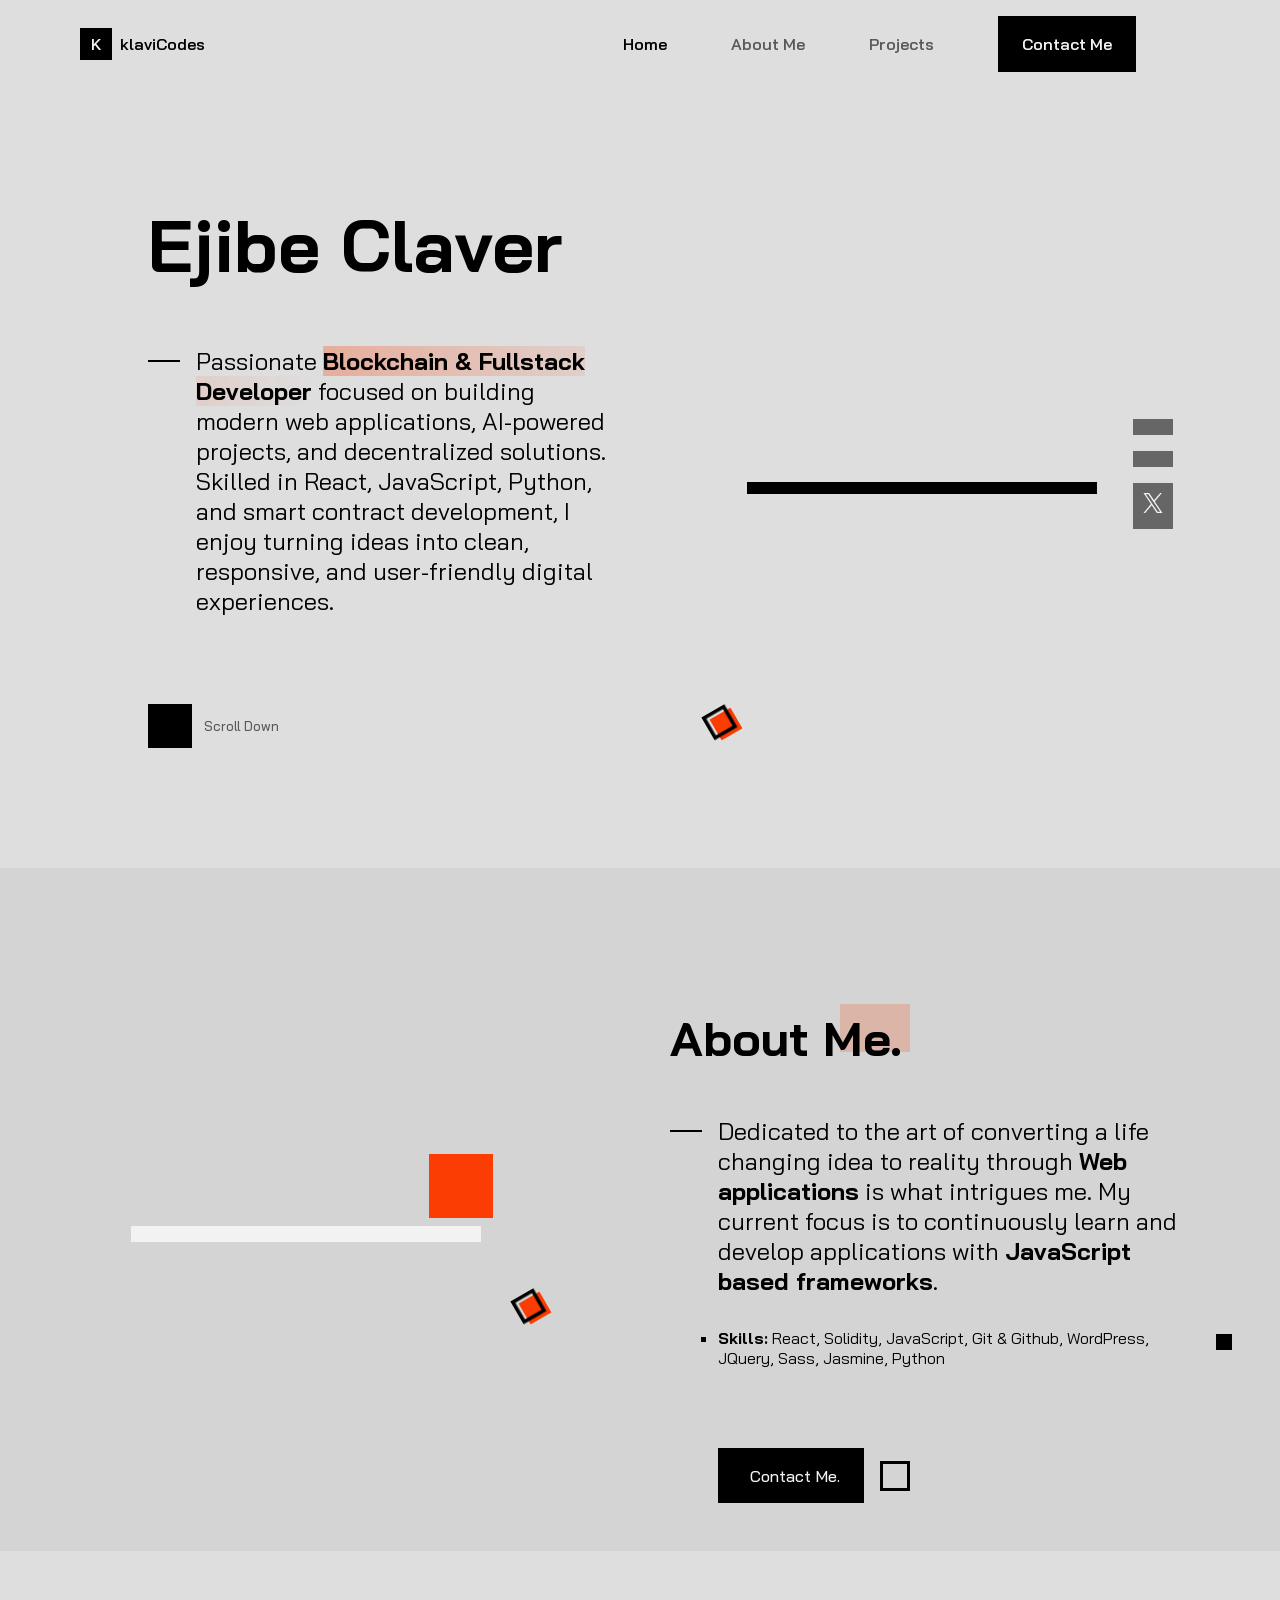
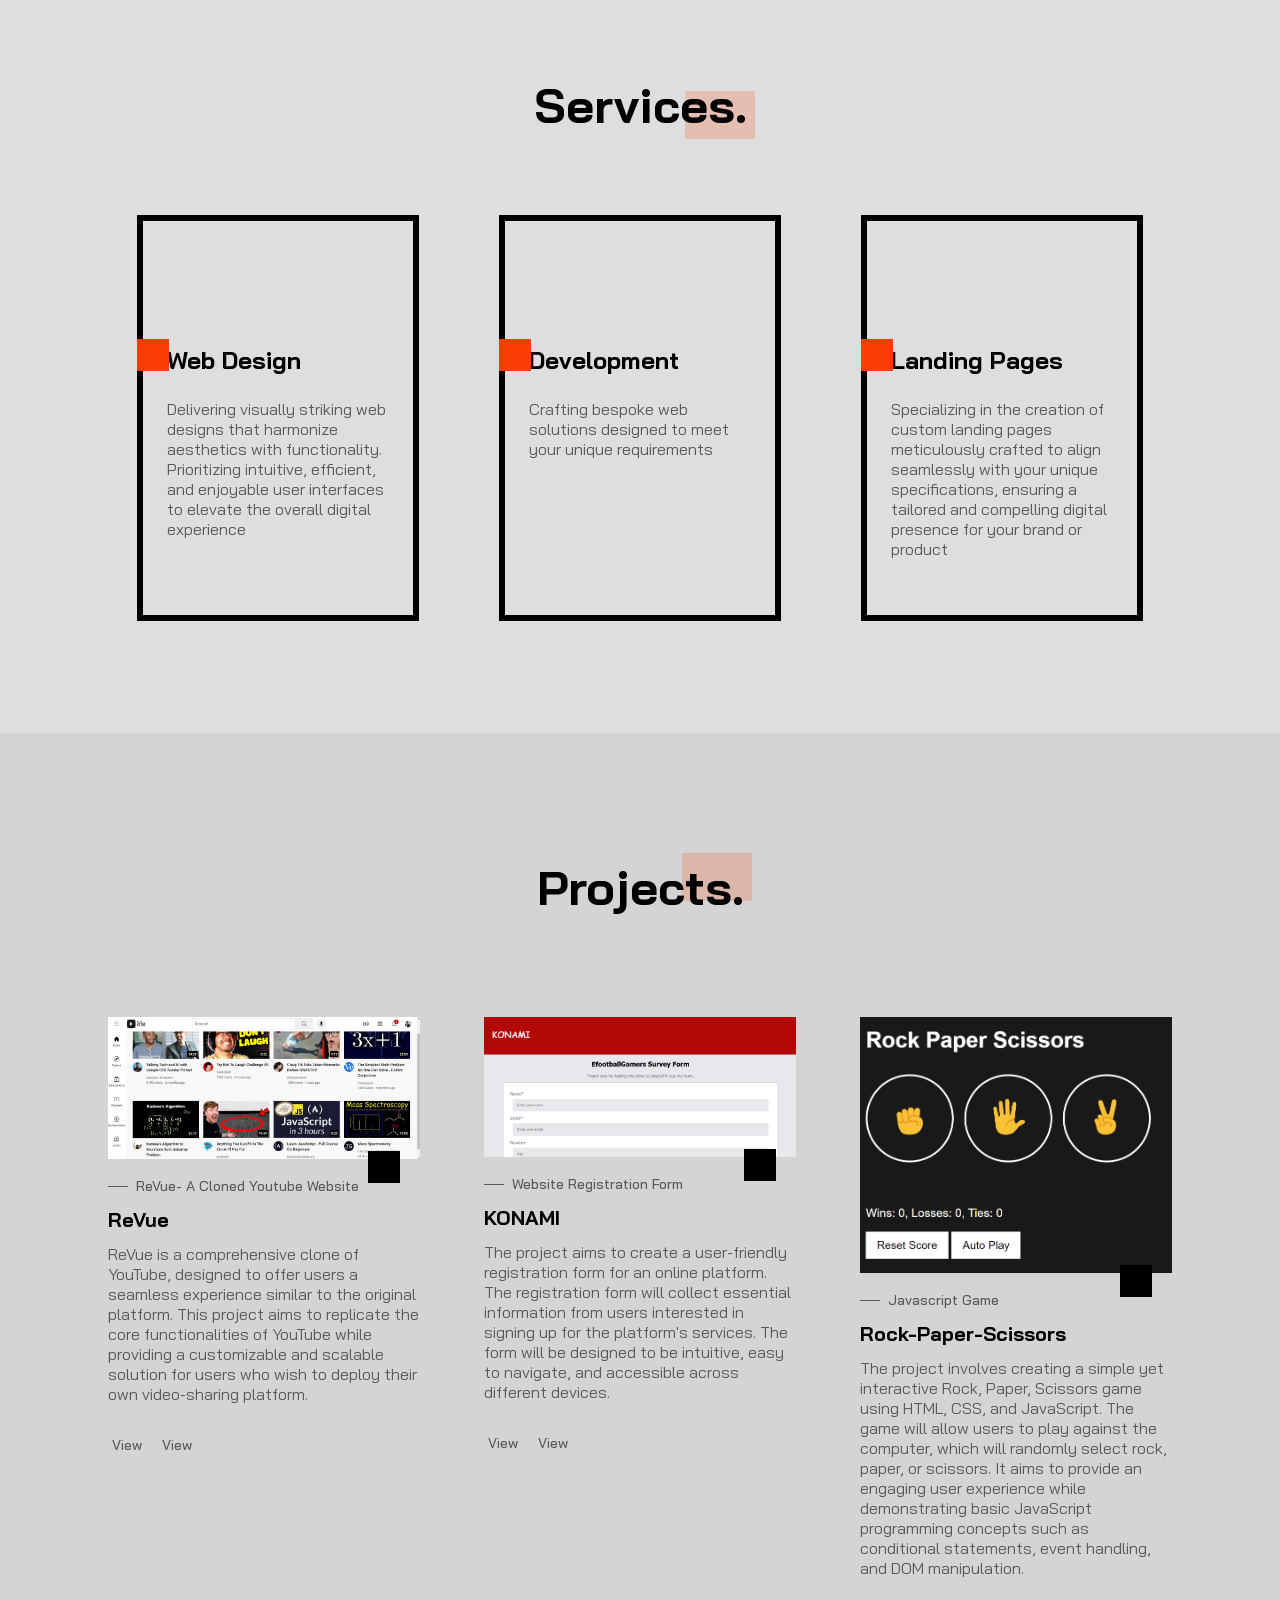
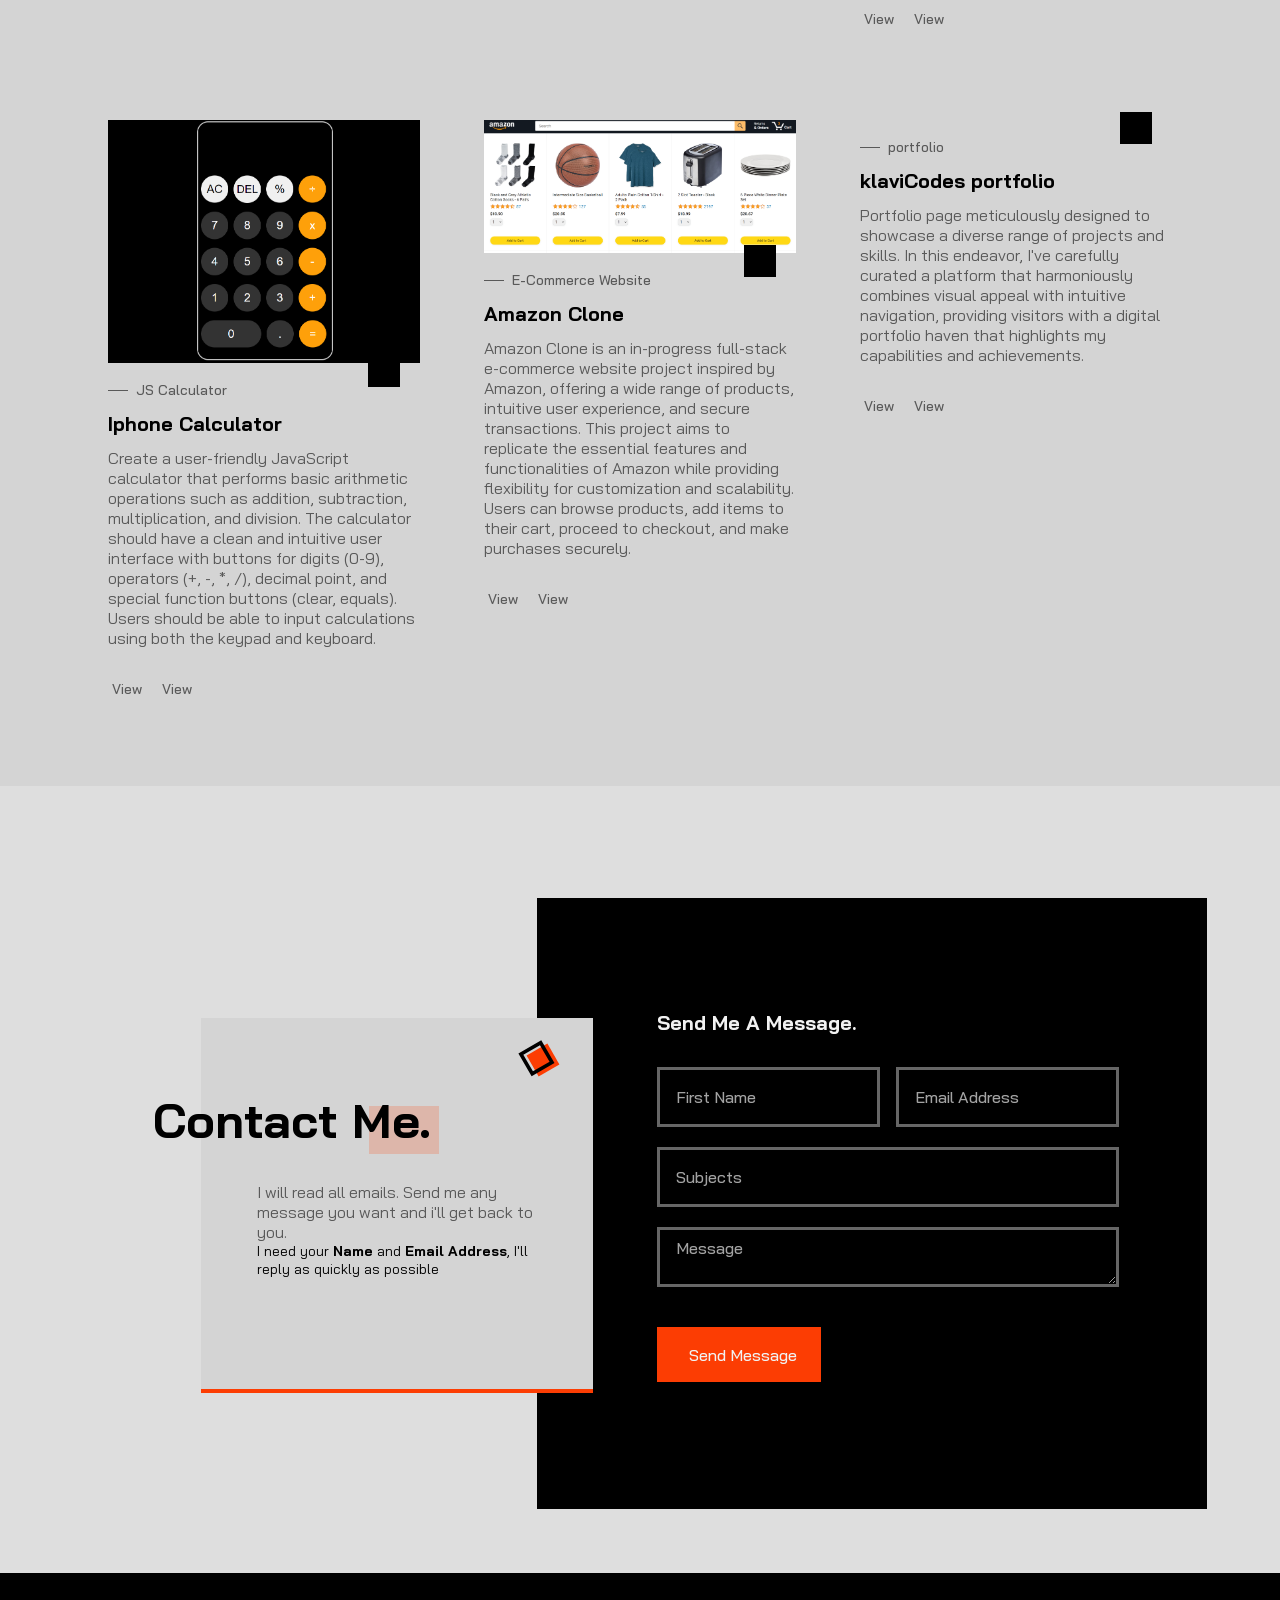
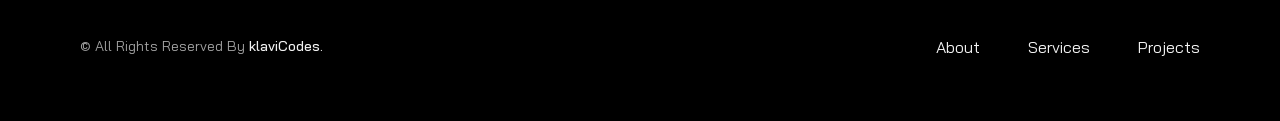
==== portfolio/index.html @ 2884bb7d "updated the home and about section" ====
<!DOCTYPE html>
<html lang="en">
  <head>
    <meta charset="UTF-8">
    <meta name="viewport" content="width=device-width, initial-scale=1.0">
    <!--=============== FAVICON ===============-->
    <link rel="shortcut icon" href="https://wallpapercave.com/wp/wp12050249.jpg" type="image/x-icon">

    <!--=============== REMIXICONS ===============-->
    <link rel="stylesheet" href="https://cdnjs.cloudflare.com/ajax/libs/remixicon/3.4.0/remixicon.css" crossorigin="">

    <!--=============== CSS ===============-->
    <link rel="stylesheet" href="styles.css">
    <title>klaviCodes</title>
  </head>
  <body style="height: 100%;">
    <!--==================== HEADER ====================-->
    <header class="header" id="header">
      <nav class="nav container">
          <a href="#" class="nav__logo">
              <span class="nav__logo-circle">K</span>
              <span class="nav__logo-name">klaviCodes</span>
          </a>

          <div class="nav__menu" id="nav-menu">
              <span class="nav__title">Menu</span>

              <h3 class="nav__name">klaviCodes</h3>

              <ul class="nav__list ">
                  <li class="nav__item">
                      <a href="#home" class="nav__link active-link">Home</a>
                  </li>
                  <li class="nav__item">
                      <a href="#about" class="nav__link">About Me</a>
                  </li>
                  <li class="nav__item">
                      <a href="#projects" class="nav__link">Projects</a>
                  </li>
                  <li class="nav__item">
                      <a href="#contact" class="nav__link nav__link-button">Contact Me</a>
                  </li>
              </ul>

              <div class="nav__close" id="nav-close">
                  <i class="ri-close-line"></i>
              </div>
          </div>

          <div class="nav__buttons">
            
              <div class="nav__toggle" id="nav-toggle">
                  <i class="ri-menu-4-line"></i>
              </div>
          </div>
      </nav>
    </header>

    <!--==================== MAIN ====================-->
    <main class="main">
      <!--==================== HOME ====================-->
      <section class="home section" id="home">
          <div class="home__container container grid">
              <h1 class="home__name" data-sr-id="4" style="visibility: visible; opacity: 1; transform: matrix3d(1, 0, 0, 0, 0, 1, 0, 0, 0, 0, 1, 0, 0, 0, 0, 1); transition: opacity 2.5s cubic-bezier(0.5, 0, 0, 1) 0.4s, transform 2.5s cubic-bezier(0.5, 0, 0, 1) 0.4s;">
                  Ejibe Claver 
              </h1>

              <div class="home__perfil" data-sr-id="0" style="visibility: visible; opacity: 1; transform: matrix3d(1, 0, 0, 0, 0, 1, 0, 0, 0, 0, 1, 0, 0, 0, 0, 1); transition: opacity 2.5s cubic-bezier(0.5, 0, 0, 1) 0.4s, transform 2.5s cubic-bezier(0.5, 0, 0, 1) 0.4s;">
                  <div class="home__image">
                      <img src="images/portfolio.png" class="home__img" alt="">
                <div class="home__shadow"></div>
                  <img src="https://i.pinimg.com/736x/6c/c6/5f/6cc65f591cbe9b6e13c466ca83d18f1f.jpg" alt="" class="home__arrow">
                  <img src="https://www.pngall.com/wp-content/uploads/13/Black-Star-PNG.png" alt="" class="home__line">

                  <div class="geometric-box"></div>
                </div>
                <div class="home__social">
                                                        
                  <a href="https://github.com/KlavitoOfTech" target="_blank" class="home__social-link">
                      <i class="ri-github-line"></i>
                  </a>

                  <a href="https://www.linkedin.com/in/ejibeclaver" target="_blank" class="home__social-link">
                      <i class="ri-linkedin-box-line"></i>
                  </a>

                  <a href="https://twitter.com/Klav_ito" target="_blank" class="home__social-link">
                      <i><svg xmlns="http://www.w3.org/2000/svg" width="24" height="24" viewBox="0 0 24 24"><path fill="currentColor" d="M13.808 10.469L20.88 2h-1.676l-6.142 7.353L8.158 2H2.5l7.418 11.12L2.5 22h1.676l6.486-7.765L15.842 22H21.5l-7.693-11.531m-2.296 2.748l-.752-1.107L4.78 3.3h2.575l4.826 7.11l.751 1.107l6.273 9.242h-2.574l-5.12-7.541"></path></svg></i>
                  </a>
              </div>
                  </div>

                  <div class="home__info" data-sr-id="5" style="visibility: visible; opacity: 1; transform: matrix3d(1, 0, 0, 0, 0, 1, 0, 0, 0, 0, 1, 0, 0, 0, 0, 1); transition: opacity 2.5s cubic-bezier(0.5, 0, 0, 1) 0.4s, transform 2.5s cubic-bezier(0.5, 0, 0, 1) 0.4s;">
                    <p class="home__description">
                        Passionate <b>Blockchain & Fullstack Developer</b> focused on building modern web applications, AI-powered projects, and decentralized solutions.
                        Skilled in React, JavaScript, Python, and smart contract development, I enjoy turning ideas into clean, responsive, and user-friendly digital experiences.
                    </p>

                      <a href="#about" class="home__scroll">
                          <div class="home__scroll-box">
                              <i class="ri-arrow-down-s-line"></i>
                          </div>
                          <span class="home__scroll-text">Scroll Down</span>
                      </a>
                  </div>
              </div>
          
          
      </section>

      <!--==================== ABOUT ====================-->
      <section class="about section" id="about">
          <div class="about__container container grid">
              <h2 class="section__title-1" data-sr-id="6" style="visibility: visible; opacity: 1; transform: matrix3d(1, 0, 0, 0, 0, 1, 0, 0, 0, 0, 1, 0, 0, 0, 0, 1); transition: opacity 2.5s cubic-bezier(0.5, 0, 0, 1) 0.4s, transform 2.5s cubic-bezier(0.5, 0, 0, 1) 0.4s;">
                <span> About Me.</span>
              </h2>

              <div class="about__perfil">
                  <div class="about__image" data-sr-id="2" style="visibility: visible; opacity: 1; transform: matrix3d(1, 0, 0, 0, 0, 1, 0, 0, 0, 0, 1, 0, 0, 0, 0, 1); transition: opacity 2.5s cubic-bezier(0.5, 0, 0, 1) 0.4s, transform 2.5s cubic-bezier(0.5, 0, 0, 1) 0.4s;">
                      <img src="images/about.png" alt="" class="about__img">
                  <div class="about-shadow"></div>
              
                  <div class="geometric-box"></div>
                  <img src="https://i.pinimg.com/736x/6c/c6/5f/6cc65f591cbe9b6e13c466ca83d18f1f.jpg" alt="" class="about__line">
                  <div class="about__box"></div>
              </div>
              </div>

              <div class="about__info" data-sr-id="7" style="visibility: visible; opacity: 1; transform: matrix3d(1, 0, 0, 0, 0, 1, 0, 0, 0, 0, 1, 0, 0, 0, 0, 1); transition: opacity 2.5s cubic-bezier(0.5, 0, 0, 1) 0.4s, transform 2.5s cubic-bezier(0.5, 0, 0, 1) 0.4s;">
                  <p class="about__description">
                      Dedicated to the art of converting a life changing idea to reality through <b>Web applications</b> is what intrigues me. My current focus is to continuously learn and develop applications with <b>JavaScript based frameworks</b>.
                  </p>

                  <ul class="about__list">
                      <li class="about__item">
                          <b>Skills:</b> React, Solidity, JavaScript, Git &amp; Github, WordPress, JQuery, Sass, Jasmine, Python 
                      </li>
                  </ul>
                  <div class="about__buttons">
                      <a href="#contact" class="button">
                          <i class="ri-send-plane-line"></i> Contact Me.
                      </a>

                      <a href="https://www.linkedin.com/in/ejibeclaver" class="button__ghost">
                          <i class="ri-linkedin-box-line"></i>
                      </a>
                  </div>
              </div>
          </div>
          
      </section>

      <!--==================== SERVICES ====================-->
      <section class="services section" id="services">
          <h2 class="section__title-2">
              <span>Services.</span>
          </h2>
      
          <div class="services__container container grid">
              <article class="services__card" data-sr-id="11" style="visibility: visible; opacity: 1; transform: matrix3d(1, 0, 0, 0, 0, 1, 0, 0, 0, 0, 1, 0, 0, 0, 0, 1); transition: opacity 2.5s cubic-bezier(0.5, 0, 0, 1) 0.4s, transform 2.5s cubic-bezier(0.5, 0, 0, 1) 0.4s;">
                  <div class="services__border"></div>
      
                  <div class="services__content">
                      <div class="services__icon">
                          <div class="services__box"></div>
                          <i class="ri-layout-4-line"></i>
                      </div>
      
                      <h2 class="services__title">Web Design</h2>
                      <p class="services__description">
                          Delivering visually striking web designs that
                          harmonize aesthetics with functionality.
                          Prioritizing intuitive,
                          efficient, and enjoyable
                          user interfaces to elevate the overall digital experience
                      </p>
                  </div>
              </article>
      
              <article class="services__card" data-sr-id="12" style="visibility: visible; opacity: 1; transform: matrix3d(1, 0, 0, 0, 0, 1, 0, 0, 0, 0, 1, 0, 0, 0, 0, 1); transition: opacity 2.5s cubic-bezier(0.5, 0, 0, 1) 0.4s, transform 2.5s cubic-bezier(0.5, 0, 0, 1) 0.4s;">
                  <div class="services__border"></div>
      
                  <div class="services__content">
                      <div class="services__icon">
                          <div class="services__box"></div>
                          <i class="ri-code-box-line"></i>
                      </div>
      
                      <h2 class="services__title">Development</h2>
                      <p class="services__description">
                          Crafting bespoke web solutions designed 
                          to meet your unique requirements
                      </p>
                  </div>
              </article>
      
              <article class="services__card" data-sr-id="13" style="visibility: visible; opacity: 1; transform: matrix3d(1, 0, 0, 0, 0, 1, 0, 0, 0, 0, 1, 0, 0, 0, 0, 1); transition: opacity 2.5s cubic-bezier(0.5, 0, 0, 1) 0.4s, transform 2.5s cubic-bezier(0.5, 0, 0, 1) 0.4s;">
                  <div class="services__border"></div>
      
                  <div class="services__content">
                      <div class="services__icon">
                          <div class="services__box"></div>
                          <i class="ri-smartphone-line"></i>
                      </div>
      
                      <h2 class="services__title">Landing Pages</h2>
                      <p class="services__description">
                          Specializing in the creation of custom landing pages
                          meticulously crafted to align seamlessly with your unique specifications, 
                          ensuring a tailored and compelling 
                          digital presence for your brand or product
                      </p>
                  </div>
              </article>
          </div>
      </section>
      
      <!--==================== PROJECTS ====================-->
      <section class="projects section" id="projects">
          <h2 class="section__title-1">
              <span>Projects.</span>
          </h2>

          <div class="projects__container container grid">
              <article class="projects__card" data-sr-id="14" style="visibility: visible; opacity: 1; transform: matrix3d(1, 0, 0, 0, 0, 1, 0, 0, 0, 0, 1, 0, 0, 0, 0, 1); transition: background-color 0.4s ease 0s, opacity 2.5s cubic-bezier(0.5, 0, 0, 1) 0.4s, transform 2.5s cubic-bezier(0.5, 0, 0, 1) 0.4s;">
                  <div class="projects__image">
                      <img src="images/01.png" alt="" class="project__img">

                      <a href="https://klavitooftech.github.io/ReVue-website/youtube.html" class="projects__button button">
                          <i class="ri-arrow-right-up-line"></i>
                      </a>
                  </div>

                  <div class="projects__content">
                      <h3 class="projects__subtitle">ReVue- A Cloned Youtube Website</h3>
                      <h2 class="projects__title">ReVue</h2>

                      <p class="projects__description">
                        ReVue is a comprehensive clone of YouTube, designed to offer users a seamless experience similar to the original platform. This project aims to replicate the core functionalities of YouTube while providing a customizable and scalable solution for users who wish to deploy their own video-sharing platform.
                      </p>
                  </div>

                  <div class="projects__buttons">
                      <a href="https://github.com/KlavitoOfTech/ReVue-website" class="projects__link">
                          <i class="ri-github-line"></i>View
                      </a>

                      <a href="https://klavitooftech.github.io/ReVue-website/youtube.html" class="projects__link">
                          <i class="ri-dribbble-line"></i>View
                      </a>
                  </div>
              </article>

              <article class="projects__card" data-sr-id="15" style="visibility: visible; opacity: 1; transform: matrix3d(1, 0, 0, 0, 0, 1, 0, 0, 0, 0, 1, 0, 0, 0, 0, 1); transition: background-color 0.4s ease 0s, opacity 2.5s cubic-bezier(0.5, 0, 0, 1) 0.4s, transform 2.5s cubic-bezier(0.5, 0, 0, 1) 0.4s;">
                  <div class="projects__image">
                      <img src="images/02.png" alt="" class="project__img">

                      <a href="https://klavitooftech.github.io/Efootball-Form/efootballform.html" class="projects__button button">
                          <i class="ri-arrow-right-up-line"></i>
                      </a>
                  </div>

                  <div class="projects__content">
                      <h3 class="projects__subtitle">Website Registration Form</h3>
                      <h2 class="projects__title">KONAMI</h2>

                      <p class="projects__description">
                        The project aims to create a user-friendly registration form for an online platform. The registration form will collect essential information from users interested in signing up for the platform's services. The form will be designed to be intuitive, easy to navigate, and accessible across different devices.
                      </p>
                  </div>

                  <div class="projects__buttons">
                      <a href="https://github.com/KlavitoOfTech/Efootball-Form" class="projects__link">
                          <i class="ri-github-line"></i>View
                      </a>

                      <a href="https://klavitooftech.github.io/Efootball-Form/efootballform.html" class="projects__link">
                          <i class="ri-dribbble-line"></i>View
                      </a>
                  </div>
              </article>

              <article class="projects__card" data-sr-id="16" style="visibility: visible; opacity: 1; transform: matrix3d(1, 0, 0, 0, 0, 1, 0, 0, 0, 0, 1, 0, 0, 0, 0, 1); transition: background-color 0.4s ease 0s, opacity 2.5s cubic-bezier(0.5, 0, 0, 1) 0.4s, transform 2.5s cubic-bezier(0.5, 0, 0, 1) 0.4s;">
                  <div class="projects__image">
                      <img src="images/03.png" alt="" class="project__img">

                      <a href="https://klavitooftech.github.io/rock-paper-scissors-game/12-rock-paper-scissors.html" class="projects__button button">
                          <i class="ri-arrow-right-up-line"></i>
                      </a>
                  </div>

                  <div class="projects__content">
                      <h3 class="projects__subtitle">Javascript Game</h3>
                      <h2 class="projects__title">Rock-Paper-Scissors</h2>

                      <p class="projects__description">
                        The project involves creating a simple yet interactive Rock, Paper, Scissors game using HTML, CSS, and JavaScript. The game will allow users to play against the computer, which will randomly select rock, paper, or scissors. It aims to provide an engaging user experience while demonstrating basic JavaScript programming concepts such as conditional statements, event handling, and DOM manipulation.
                      </p>
                  </div>

                  <div class="projects__buttons">
                      <a href="https://github.com/KlavitoOfTech/rock-paper-scissors-game" class="projects__link">
                          <i class="ri-github-line"></i>View
                      </a>

                      <a href="https://klavitooftech.github.io/rock-paper-scissors-game/12-rock-paper-scissors.html" class="projects__link">
                          <i class="ri-dribbble-line"></i>View
                      </a>
                  </div>
              </article>

              <article class="projects__card" data-sr-id="17" style="visibility: visible; opacity: 1; transform: matrix3d(1, 0, 0, 0, 0, 1, 0, 0, 0, 0, 1, 0, 0, 0, 0, 1); transition: background-color 0.4s ease 0s, opacity 2.5s cubic-bezier(0.5, 0, 0, 1) 0.4s, transform 2.5s cubic-bezier(0.5, 0, 0, 1) 0.4s;">
                  <div class="projects__image">
                      <img src="images/04.png" alt="" class="project__img">

                      <a href="https://klavitooftech.github.io/javascript-calculator/10-calculator.html" class="projects__button button">
                          <i class="ri-arrow-right-up-line"></i>
                      </a>
                  </div>

                  <div class="projects__content">
                      <h3 class="projects__subtitle">JS Calculator</h3>
                      <h2 class="projects__title">Iphone Calculator</h2>

                      <p class="projects__description">
                        Create a user-friendly JavaScript calculator that performs basic arithmetic operations such as addition, subtraction, multiplication, and division. The calculator should have a clean and intuitive user interface with buttons for digits (0-9), operators (+, -, *, /), decimal point, and special function buttons (clear, equals). Users should be able to input calculations using both the keypad and keyboard.
                      </p>
                  </div>

                  <div class="projects__buttons">
                      <a href="https://github.com/KlavitoOfTech/javascript-calculator" class="projects__link">
                          <i class="ri-github-line"></i>View
                      </a>

                      <a href="https://klavitooftech.github.io/javascript-calculator/10-calculator.html" class="projects__link">
                          <i class="ri-dribbble-line"></i>View
                      </a>
                  </div>
              </article>
              <article class="projects__card" data-sr-id="18" style="visibility: visible; opacity: 1; transform: matrix3d(1, 0, 0, 0, 0, 1, 0, 0, 0, 0, 1, 0, 0, 0, 0, 1); transition: background-color 0.4s ease 0s, opacity 2.5s cubic-bezier(0.5, 0, 0, 1) 0.4s, transform 2.5s cubic-bezier(0.5, 0, 0, 1) 0.4s;">
                  <div class="projects__image">
                      <img src="images/05.png" alt="" class="project__img">

                      <a href="https://klavitooftech.github.io/amazon-shopping-website/amazon.html" class="projects__button button">
                          <i class="ri-arrow-right-up-line"></i>
                      </a>
                  </div>

                  <div class="projects__content">
                      <h3 class="projects__subtitle">E-Commerce Website</h3>
                      <h2 class="projects__title">Amazon Clone</h2>

                      <p class="projects__description">
                        Amazon Clone is an in-progress full-stack e-commerce website project inspired by Amazon, offering a wide range of products, intuitive user experience, and secure transactions. This project aims to replicate the essential features and functionalities of Amazon while providing flexibility for customization and scalability. Users can browse products, add items to their cart, proceed to checkout, and make purchases securely.
                      </p>
                  </div>

                  <div class="projects__buttons">
                      <a href="https://github.com/KlavitoOfTech/amazon-shopping-website" class="projects__link">
                          <i class="ri-github-line"></i>View
                      </a>

                      <a href="https://klavitooftech.github.io/amazon-shopping-website/amazon.html" class="projects__link">
                          <i class="ri-dribbble-line"></i>View
                      </a>
                  </div>
              </article>

              <article class="projects__card" data-sr-id="19" style="visibility: visible; opacity: 1; transform: matrix3d(1, 0, 0, 0, 0, 1, 0, 0, 0, 0, 1, 0, 0, 0, 0, 1); transition: background-color 0.4s ease 0s, opacity 2.5s cubic-bezier(0.5, 0, 0, 1) 0.4s, transform 2.5s cubic-bezier(0.5, 0, 0, 1) 0.4s;">
                  <div class="projects__image">
                      <img src="05.png" alt="" class="project__img">

                      <a href="https://klavitooftech.github.io/portfolio-website/portfolio/portfolio.html" class="projects__button button">
                          <i class="ri-arrow-right-up-line"></i>
                      </a>
                  </div>

                  <div class="projects__content">
                      <h3 class="projects__subtitle">portfolio</h3>
                      <h2 class="projects__title">klaviCodes portfolio</h2>

                      <p class="projects__description">
                          Portfolio page meticulously designed to showcase a diverse range of projects and skills. In this endeavor, I've carefully curated a platform that harmoniously combines visual appeal with intuitive navigation, providing visitors with a digital portfolio haven that highlights my capabilities and achievements.
                      </p>
                  </div>

                  <div class="projects__buttons">
                      <a href="https://github.com/KlavitoOfTech/portfolio-website" class="projects__link">
                          <i class="ri-github-line"></i>View
                      </a>

                      <a href="https://klavitooftech.github.io/portfolio-website/portfolio/portfolio.html" class="projects__link">
                          <i class="ri-dribbble-line"></i>View
                      </a>
                  </div>
              </article>
          </div>
      </section>

      <!--==================== CONTACT ====================-->
      <section class="contact section" id="contact">
          <div class="contact__container grid">
              <div class="contact__data" data-sr-id="8" style="visibility: visible; opacity: 1; transform: matrix3d(1, 0, 0, 0, 0, 1, 0, 0, 0, 0, 1, 0, 0, 0, 0, 1); transition: background-color 0.4s ease 0s, opacity 2.5s cubic-bezier(0.5, 0, 0, 1) 0.4s, transform 2.5s cubic-bezier(0.5, 0, 0, 1) 0.4s;">
              
              <h2 class="section__title-2"><span>Contact Me.</span></h2>

              <p class="contact__decription-1">
                  I will read all emails. Send me any message you want and i'll get back to you.
              </p>

              <p class="contact__description-2">
                  I need your <b>Name</b> and <b>Email Address</b>, I'll reply as quickly as possible
              </p>

              <div class="geometric-box"></div>
              </div>
              <div class="contact__mail" data-sr-id="3" style="visibility: visible; opacity: 1; transform: matrix3d(1, 0, 0, 0, 0, 1, 0, 0, 0, 0, 1, 0, 0, 0, 0, 1); transition: background-color 0.4s ease 0s, opacity 2.5s cubic-bezier(0.5, 0, 0, 1) 0.4s, transform 2.5s cubic-bezier(0.5, 0, 0, 1) 0.4s;">
  <h2 class="contact__title">
  Send Me A Message.
  </h2>

  <form action="" class="contact__form" id="contact-form">
  <div class="contact__group">
      <div class="contact__box">
          <input type="text" name="user_name" class="contact__input" id="name" required="" placeholder="First Name">
          <label for="name" class="contact__label">First Name</label>
      </div>

      <div class="contact__box">
          <input type="email" name="user_email" class="contact__input" id="email" required="" placeholder="Email Address">
          <label for="email" class="contact__label">Email Address</label>
      </div>
  </div>

  <div class="contact__box">
      <input type="text" name="user_subject" class="contact__input" id="subject" required="" placeholder="Subjects">
      <label for="subject" class="contact__label">Subjects</label>
  </div>

  <div class="contact__box">
      <textarea name="user_messages" id="message" class="contact__input" required="" placeholder="Message"></textarea>
      <label for="message" class="contact__label">Message</label>
  </div>

  <p class="contact__message" id="contact-message"></p>

  <button type="submit" class="contact__button button">
      <i class="ri-send-plane-line"></i> Send Message
  </button>
  </form>
              </div>

              <div class="contact__social" data-sr-id="9" style="visibility: visible; opacity: 0; transform: matrix3d(1, 0, 0, 0, 0, 1, 0, 0, 0, 0, 1, 0, -60, 0, 0, 1);">
              <img src="https://i.pinimg.com/736x/6c/c6/5f/6cc65f591cbe9b6e13c466ca83d18f1f.jpg" alt="" class="contact__social-arrow">

              <div class="contact__social-data">
                  <div>
                      <p class="contact__social-description-1">
                          Don't want to send  Mails
                      </p>

                      <p class="contact__social-description-1">
                          Write me on social media 
                      </p>
                  </div>
                  <div class="contact__social-links">
                      <a href="" class="contact__social-link">
                          <i><svg xmlns="http://www.w3.org/2000/svg" width="24" height="24" viewBox="0 0 24 24"><path fill="currentColor" d="M13.808 10.469L20.88 2h-1.676l-6.142 7.353L8.158 2H2.5l7.418 11.12L2.5 22h1.676l6.486-7.765L15.842 22H21.5l-7.693-11.531m-2.296 2.748l-.752-1.107L4.78 3.3h2.575l4.826 7.11l.751 1.107l6.273 9.242h-2.574l-5.12-7.541"></path></svg></i>
                      </a>

                      <a href="" class="contact__social-link">
                          <i class="ri-instagram-line"></i>
                      </a>

                      <a href="https://www.linkedin.com/in/ejibeclaver/" class="contact__social-link">
                          <i class="ri-linkedin-box-line"></i>
                      </a>
                  </div>
              </div>
              </div>
          </div>
      </section>
    </main>

    <!--==================== FOOTER ====================-->
    <footer class="footer">
      <div class="footer__container container grid">
          <ul class="footer__links">
              <li>
                  <a href="#about" class="footer__link">About</a>
              </li>

              <li>
                  <a href="#services" class="footer__link">Services</a>
              </li>

              <li>
                  <a href="#projects" class="footer__link">Projects</a>
              </li>
          </ul>

          <span class="footer__copy">
              © All Rights Reserved By <a href="">klaviCodes.</a>
          </span>
      </div>
    </footer>
  
    <!--========== SCROLL UP ==========-->
    <a href="#" class="scrollup" id="scroll-up">
      <i class="ri-arrow-up-s-line"></i>
    </a>

    <!--=============== SCROLLREVEAL ===============-->
    <script src="scrollreveal.min.js"></script>
    
    <!--=============== EMAIL JS ===============-->
    <script src="https://cdn.jsdelivr.net/npm/@emailjs/browser@3/dist/email.min.js"></script>

    <!--=============== MAIN JS ===============-->
    <script src="main.js"></script>


  </body>
</html>
---- portfolio/styles.css ----
/*=============== GOOGLE FONTS ===============*/
@import url("https://fonts.googleapis.com/css2?family=Bai+Jamjuree:wght@400;500;600;700&display=swap");

/*=============== VARIABLES CSS ===============*/
:root {
  --header-height: 3.5rem;

  /*========== Colors ==========*/
  /*Color mode HSL(hue, saturation, lightness)*/
  --first-color: hsl(14, 98%, 50%);
  --black-color: hsl(0, 0%, 0%);
  --black-color-light: hsl(0, 0%, 40%);
  --white-color: hsl(0, 0%, 95%);
  --title-color: hsl(0, 0%, 0%);
  --text-color: hsl(0, 0%, 35%);
  --text-color-light: hsl(0, 0%, 64%);
  --body-color: hsl(0, 0%, 87%);
  --container-color: hsl(0, 0%, 83%);

  /*========== Font and typography ==========*/
  /*.5rem = 8px | 1rem = 16px ...*/
  --body-font: "Bai Jamjuree", sans-serif;
  --biggest-font-size: 2.5rem;
  --h1-font-size: 1.75rem;
  --h2-font-size: 1.25rem;
  --h3-font-size: 1.125rem;
  --normal-font-size: .938rem;
  --small-font-size: .813rem;
  --smaller-font-size: .75rem;

  /*========== Font weight ==========*/
  --font-regular: 400;
  --font-medium: 500;
  --font-semi-bold: 600;
  --font-bold: 700;

  /*========== z index ==========*/
  --z-tooltip: 10;
  --z-fixed: 100;
}

/*========== Responsive typography ==========*/
@media screen and (min-width: 1150px) {
  :root {
    --biggest-font-size: 4.5rem;
    --h1-font-size: 3rem;
    --h2-font-size: 1.5rem;
    --h3-font-size: 1.25rem;
    --normal-font-size: 1rem;
    --small-font-size: .875rem;
    --smaller-font-size: .813rem;
  }
}

/*=============== BASE ===============*/
* {
  box-sizing: border-box;
  padding: 0;
  margin: 0;
}

html {
  scroll-behavior: smooth;
}

body {
  font-family: var(--body-font);
  font-size: var(--normal-font-size);
  background-color: var(--body-color);
  color: var(--text-color);
}

h1, h2, h3, h4 {
  color: var(--title-color);
  font-weight: var(--font-bold);
}

ul {
  list-style: none;
}

a {
  text-decoration: none;
}

img {
  display: block;
  max-width: 100%;
  height: auto;
}

.active-link{
  color: var(--white-color);
}

.active-link::after{
  width: 25%;
}

/*=============== THEME ===============*/
.nav__buttons{
  display: flex;
  align-items: center;
  column-gap: 1rem;
}

.change-theme{
  font-size: 1.25rem;
  color: var(--title-color);
  cursor: pointer;
  transition: color .3s;
}

/*========== Variables Dark theme ==========*/


/*========== 
	Color changes in some parts of 
	the website, in dark theme
==========*/




/*=============== REUSABLE CSS CLASSES ===============*/
.container {
  max-width: 1120px;
  margin-inline: 1.5rem;
}

.grid {
  display: grid;
  gap: 1.5rem;
}

.section {
  padding-block: 4rem 2rem;
}

.section__title-1, 
.section__title-2 {
  position: relative;
  font-size: var(--h1-font-size);
  width: max-content;
  margin: .75rem auto 2rem;
}

.section__title-1 span, 
.section__title-2 span {
  z-index: 5;
  position: relative;
}

.section__title-1::after, 
.section__title-2::after {
  content: "";
  width: 40px;
  height: 28px;
  background-color: hsla(14, 98%, 50%, .2);
  position: absolute;
  top: -4px;
  right: -8px;
}

.section__title-2::after {
  top: initial;
  bottom: -4px;
}

.geometric-box {
  position: absolute;
  width: 20px;
  height: 20px;
  background-color: var(--first-color);
  rotate: -30deg;
}

.geometric-box::after {
  content: "";
  position: absolute;
  width: 16px;
  height: 16px;
  border: 3px solid var(--black-color);
  left: -5px;
  top: -5px;
}

.main {
  overflow: hidden; /* For animation ScrollReveal */
}

/*=============== HEADER & NAV ===============*/
.header{
    position: fixed;
    width: 100%;
    top: 0;
    left: 0;
    background-color: var(--body-color);
    z-index: var(--z-fixed);
    transition: box-shadow .4s;
}

.nav{
    position: relative;
    height: var(--header-height);
    display: flex;
    justify-content: space-between;
    align-items: center;
}

.nav__logo{
    display: flex;
    column-gap: .5rem;
    align-items: center;
    font-weight: var(--font-semi-bold);
    color: var(--title-color);
}

.nav__logo-circle,
.nav__toggle{
    width: 32px;
    height: 32px;
    background-color: var(--black-color);
    color: var(--white-color);
    display: grid;
    place-items: center;
}

.nav__toggle{
    font-size: 1.25rem;
    cursor: pointer;
}


/* Navigation for mobile devices */
@media screen and (max-width: 1150px){
    .nav__menu{
        position: fixed;
        top: -100%;
        left: 0;
        background-color: hsla(0,0%,0%,.75);
        width: 100%;
        padding-block: 1.8rem, 5rem;
        text-align: center;
        backdrop-filter: blur(8px);
        transition: top .4s;
    }
}

.nav__title,
.nav__name,
.nav__close{
    color: var(--white-color);
}

.nav__title{
    display: block;
    font-size: var(--smaller-font-size);
    font-weight: var(--font-semi-bold);
    margin-bottom: 3.5rem;
}

.nav__name{
    position: relative;
    width: max-content;
    margin: 0 auto 3rem;
    font-size: var(--h2-font-size);
}

.nav__name::after,
.nav__name::before{
    content: "";
    width: 40px;
    height: 1px;background-color: var(--text-color-light);
    position: absolute;
    top: 50%;
    left: -4rem;
}

.nav__name::before{
    left: initial;
    right: -4rem;
}

.nav__list{
    display: flex;
    flex-direction: column;
    row-gap: 2.5rem;
}

.nav__link{
    position: relative;
    color: var(--text-color-light);
    font-size: var(--h3-font-size);
    font-weight: var(--font-semi-bold);
    transition: color .3s;
}

.nav__link::after{
    content: "";
    width: 0;
    height: 2px;
    background-color: var(--white-color);
    position: absolute;
    left: 0;
    bottom: -.5rem;
    transition: width .3s;
}

.nav__link:hover{
    color: var(--white-color);
}

.nav__link:hover::after{
    width: 25%;
}

.nav__close{
    position: absolute;
    font-size: 1.5rem;
    top: 1rem;
    right: 1.5rem;
    cursor: pointer;
}


/* Show menu */
.show-menu{
    top: 0;
}

/* Add shadow header */
.shadow-header{
  box-shadow: 0 1px 16px hsla(0,0%,0%,.12);
}

/* Active link */


/*=============== HOME ===============*/
.home__container{
  padding-top: 2rem;
}

.home__name{
  font-size: var(--biggest-font-size);
  text-align: center;
}

.home__perfil{
  position: relative;
  justify-self: center;
}

.home__image{
  width: 220px;
}

.home__img{
  position: relative;
  z-index: 10;
}

.home__shadow{
  width: 100%;
  height: 100%;
  background-color: var(--container-color);
  position: absolute;
  bottom: -.75rem;
  right: -.75rem;
  border: 4px solid var(--black-color);
  z-index: 5;
  transition: background-color .4s;
}

.home__arrow,
.home__line{
  position: absolute;
  filter: invert(1);
  width: 50px;
  transition: filter .4s;
}

.home__arrow{
  left: 40%;
  bottom: -4rem;
}

.home__line{
  right: -2rem;
  bottom: -.5rem;
}

.home__perfil .geometric-box{
  top: 2.5rem;
  left: -.7rem;
  z-index: 10;
}

.home__social{
  height: max-content;
  position: absolute;
  left: -3rem;
  top: 0;
  bottom: 0;
  margin: auto 0;
  display: grid;
  row-gap: 1rem;
}

.home__social-link{
  background-color: var(--black-color-light);
  color: var(--white-color);
  font-size: 1.25rem;
  padding: 6px;
  display: grid;
  place-items: center;
  transition: background-color .3s;
}

.home__social-link:hover{
  background-color: var(--black-color);
}

.home__info{
  margin-top: 4rem;
}

.home__description{
  text-align: center;
  color: var(--title-color);
  margin-top: 1.5rem;
  margin-bottom: 1.5rem;
}

.home__description b{
  background: linear-gradient(90deg,
  hsla(14, 98%, 50%, .3),
    hsla(14, 98%, 50%, 0));
}

.home__scroll{
  display: block;
  width: max-content;
  margin: 0 auto;
}

.home__scroll-text{
  display: none;
}

.home__scroll-box{
  background-color: var(--black-color);
  color: var(--white-color);
  width: 36px;
  height: 26px;
  display: grid;
  place-items: center;
  font-size: 1rem;
  cursor: pointer;
  overflow: hidden;
  transition: background-color .4s;
}

.home__scroll-box i{
  animation: scroll-down 3s infinite;
}


/* Animate scroll icon */
@keyframes scroll-down{
  0%{
    transform: translateY(-1rem);
    opacity: 0;
  }
  0%{
    transform: translateY(0);
    opacity: 1;
  }
  0%{
    transform: translateY(.6rem);
    opacity: 0;
  }
}

/*=============== BUTTON ===============*/
.button,
.button__ghost{
  display: flex;
  align-items: center;
  justify-content: center;
  column-gap: .5rem;
}

.button{
  background-color: var(--black-color);
  padding: 1.1rem 1.5rem;
  color: var(--white-color);
  font-weight: var(--font-medium);
  transition: background-color .4s;
}

.button i{
  font-size: 1.25rem;
}

.button:hover{
  background-color: var(--first-color);
}

.button__ghost{
  border: 3px solid var(--black-color);
  color: var(--black-color);
  padding: .5rem;
  transition: border .4s, color .4s;
}
.button__ghost i{
  font-size: 1.25rem;
}
.button__ghost:hover{
  border: 3px solid var(--first-color);
}

/*=============== ABOUT ===============*/
.about{
  background: var(--container-color);
  transition: background-color .4s;
}

.about__container{
  row-gap: 0;
}

.about__perfil{
  position: relative;
  justify-self: center;
  margin-block: 2.5rem 4.5rem;
}

.about__image{
  width: 220px;
}

.about__img{
  position: relative;
  border: 4px solid var(--white-color);
  z-index: 1;
}

.about__shadow,
.about__line,
.about__box{
  position: absolute;
}

.about__shadow{
  width: 150px;
  height: 385px;
  background-color: var(--body-color);
  top: -2.5rem;
  right: -3.5rem;
  border-bottom: 4px solid var(--first-color);
  transition: background-color .4s;
}

.about__perfil .geometric-box{
  top: 1.5rem;
  right: -2.8rem;
}

.about__line{
  filter: invert(1);
  right: -1.25rem;
  top: 6rem; 
  width: 50px;
  transition: filter .4s;
}

.about__box{
  width: 40px;
  height: 40px;
  background-color: var(--first-color);
  right: -.5rem;
  bottom: 1.5rem;
}

.about__info{
  padding-left: 1.25rem;
}

.about__description{
  position: relative;
  color: var(--title-color);
  margin-bottom: 1.5rem;
}

.about__description::after{
  content: "";
  width: 20px;
  height: 1px;
  background-color: var(--title-color);
  position: absolute;
  left: -1.75rem;
  top: .5rem;
}

.about__list{
  list-style: square;
  color: var(--title-color);
  margin-bottom: 3rem;
}

.about__buttons{
  display: flex;
  justify-content: center;
  align-items: center;
  column-gap: 1rem;
}

/*=============== SERVICES ===============*/
.services__container{
  grid-template-columns: 250px;
  justify-content: center;
  row-gap: 2rem;
  padding-top: 1rem;
}

.services__card{
  position: relative;
}

.services__content{
  height: 100%;
  background-color: var(--body-color);
  border: 4px solid var(--black-color);
  padding: 6rem 1rem 3rem;
  z-index: 1;
  position: relative;
  transition: background-color .4s, border 4s ;
}

.services__border{
  position: absolute;
  width: 100%;
  height: 100%;
  border: 4px solid var(--first-color);
  top: 0;
  left: 0;
  transition: transform .4s;
}

.services__card:hover .services__border{
  transform: translate(.75rem, .75rem);
}

.services__icon{
  position: relative;
  display: inline-block;

}

.services__icon i{
  font-size: 2rem;
  color: var(--black-color);
  position: relative;
  z-index: 5;
}

.services__box{
  position: absolute;
  width: 24px;
  height: 24px;
  background-color: var(--first-color);
  right: -2px;
  top: -2px;
}

.services__title{
  font-size: var(--h2-font-size);
  margin-bottom: 1.25rem;
}

/*=============== PROJECTS ===============*/
.projects{
  background-color: var(--container-color);
  transition: background-color .4s;
}

.projects__container{
  row-gap: 2rem;
}

.projects__card{
  padding: 1rem 1rem 2rem;
  transition: background-color .4s;
}

.projects__image{
  position: relative;
  margin-bottom: .75rem;
}

.projects__button{
  position: absolute;
  right: 1rem;
  bottom: -1.5rem;
  padding: 1rem;
}

.projects__content{
  margin-bottom: 1.25rem;
}

.projects__subtitle{
  position: relative;
  display: inline-block;
  font-size: var(--small-font-size);
  font-weight: var(--font-medium);
  color: var(--text-color);
  margin-bottom: .75rem;
  padding-left: 1.75rem;
}

.projects__subtitle::after{
  content: "";
  width: 20px;
  height: 1px;
  background-color: var(--text-color);
  position: absolute;
  top: 50%;
  left: 0;
}

.projects__title{
  font-size: var(--h3-font-size);
  margin-bottom: .75rem;
}

.projects__buttons{
  display: flex;
  align-items: center;
  column-gap: 1rem;
}

.projects__link{
  display: flex;
  align-items: center;
  column-gap: .25rem;
  color: var(--text-color);
  font-size: var(--small-font-size);
  font-weight: var(--font-medium);
  transition: color .4s;
}

.projects__link i {
  font-size: 1rem;
  color: var(--title-color);
  transition: color .4s;
}

.projects__link:hover,
.projects__link:hover i{
  color: var(--first-color);
}

.projects__card:hover{
  background-color: var(--white-color);
}

/*=============== CONTACT ===============*/

.contact{
  padding-bottom: 0;
}

.contact__container{
  position: relative;
  grid-template-rows: 300px max-content max-content;
  row-gap: 0;
}

.contact__data{
  position: relative;
  width: 300px;
  height: 300px;
  background-color: var(--container-color);
  padding: 3rem 1.5rem 3.5rem;
  margin-left: auto;
  border-bottom: 4px solid var(--first-color);
  z-index: 5;
  transition: background-color .4s;
}

.contact__data .section__title-2{
  margin: 0 0 1.5rem;
  transform: translateX(-3rem);
}

.contact__description-1{
  color: var(--title-color);
  font-weight: var(--font-medium);
  margin-bottom: 2rem;
}

.contact__description-2{
  color: var(--title-color);
  font-size: var(--small-font-size);
}

.contact__data .geometric-box{
  top: 2rem;
  right: 2.5rem;
}

.contact__mail{
  position: relative;
  background-color: var(--black-color);
  padding: 5rem 1.5rem 2.5rem;
  margin-top: -2.5rem;
  transition: background-color .4s;
}

.contact__title{
  color: var(--white-color);
  font-size: var(--h2-font-size);
  margin-bottom: 2rem;
  text-align: center;
}

.contact__form,
.contact__group{
  display: grid;
  row-gap: 1.25rem;
}

.contact__form{
  position: relative;
}
.contact__box{
  position: relative;
  width: 100%;
  height: 58px;
}

.contact__input,
.contact__button{
  font-family: var(--body-font);
  font-size: var(--normal-font-size);
  outline: none;
  border: none;
}

.contact__input{
  position: absolute;
  width: 100%;
  height: 100%;
  background-color: var(--black-color);
  border: 3px solid var(--black-color-light);
  color: var(--white-color);
  padding: .5rem 1rem;
  font-weight: var(--font-medium);
  transition: border .4s, background-color .4s;
}

.contact__input::placeholder{
  color: var(--text-color-light);
  transition: opacity .4s;
}

.contact__input:focus{
  border: 3px solid var(--white-color);
}

.contact__input:-webkit-autofill{
  transition: background-color 6000s, color 6000s;
}

.contact__label{
  position: absolute;
  top: 8px;
  left: 10px;
  color: var(--text-color-light);
  font-size: var(--small-font-size);
  font-weight: var(--font-medium);
  background-color: var(--black-color);
  padding: 8px;
  pointer-events: none;
  transition: top .4s, opacity .4s, background-color .4s;
  opacity: 0;
}

.contact__form .contact__area{
  height: 10rem;
}

.contact__area{
  resize: none;
  padding-top: 1rem;
}

.contact__button{
  background-color: var(--first-color);
  cursor: pointer;
}
/* Opaque placeholder */
.contact__input:focus::placeholder{
  opacity: 0;
}

.contact__input:focus + .contact__label,
.contact__input:not(:placeholder-shown).contact__input:not(:focus) + .contact__label{
  opacity: 1;
  top: -16px;
}

.contact__social{
  display: grid;
  row-gap: 1rem;
  background-color: hsl(0, 0%, 10%);
  padding-block: 1rem 2rem;
  text-align: center;
}

.contact__social-arrow{
  width: 32px;
  margin: 0 auto;
}

.contact__social-data{
  display: flex;
  flex-direction: column;
  row-gap: 1.5rem;
}

.contact__social-description-1{
  color: var(--text-color-light);
  font-size: var(--small-font-size);
  margin-bottom: .5rem;
}

.contact__social-description-2{
  color: var(--white-color);
  font-size: var(--small-font-size);
  font-weight: var(--font-semi-bold);
}

.contact__social-links{
  display: flex;
  justify-content: center;
  column-gap: .75rem;
}

.contact__social-link{
  background-color: var(--black-color-light);
  padding: 6px;
  color: var(--white-color);
  color: var(--white-color);
  font-size: 1.25rem;
  display: grid;
  place-items: center;
  transition: background-color .4s;
}

.contact__social-link:hover{
  background-color: var(--first-color);
}

.contact__message{
  color: var(--white-color);
  font-size: var(--small-font-size);
  position: absolute;
  bottom: -1.6rem;
  left: 0;
}
/* Move label up & sticky label */


/*=============== FOOTER ===============*/

.footer{
  background-color: var(--black-color);
}

.footer__container{
  padding-block: 3rem 2rem;
  row-gap: 2.5rem;
}

.footer__links{
  display: flex;
  justify-content: center;
  column-gap: 2rem;
}

.footer__link{
  color: var(--white-color);
  transition: color .4s;
}

.footer__link:hover{
  color: var(--text-color-light);
}

.footer__copy{
  color: var(--text-color-light);
  font-size: var(--small-font-size);
  text-align: center;
}

.footer__copy a{
  color: var(--white-color);
  font-weight: var(--font-medium);
}
/*=============== SCROLL BAR ===============*/
::-webkit-scrollbar{
  width: 0.6rem;
  border-radius: .5rem;
  background-color: hsl(0, 0%, 65%);
}

::-webkit-scrollbar-thumb{
  border-radius: .5rem;
  background-color: hsl(0, 0%, 55%);
}

::-webkit-scrollbar-thumb:hover{
  background-color: hsl(0, 0%, 45%);
}
/*=============== SCROLL UP ===============*/
.scrollup{
  position: fixed;
  right: 1rem;
  bottom: -50%;
  background-color: var(--black-color);
  display: inline-flex;
  padding: 8px;
  font-size: 1.25rem;
  color: var(--white-color);
  z-index: var(--z-tooltip);
  transition: bottom .4s, transform .4s, background-color .4s;
}

.scrollup:hover{
  transform: translateY(-.5rem);
}

/* Show Scroll Up */
.show-scroll{
  bottom: 3rem;
}

/*=============== BREAKPOINTS ===============*/
/* For small devices */
@media screen and (max-width: 340px){
  .container{
      margin-inline: 1rem;
  }
  .home__image{
    width: 180px;
  }

  .about__image{
    width: 180px;
  }

  .about__shadow{
    height: 330px;
    right: -2.5rem;
    }

    .contact__data{
      width: 100%;
    }

    .contact__data .section__title-2{
      transform: translateX(0);
    }
}

/* For medium devices */
@media screen and (min-width: 576px){
  .home__container,
  .about__container,
  .projects__container{
    grid-template-columns:350px;
    justify-content: center;
  }

  .contact__data{
    width: 350px;
    padding: 4rem 1.5rem;
    margin-inline: auto;
  }

  .contact__container{
    grid-template-columns: 500px;
    justify-content: center;
  }

  .contact__group{
    grid-template-columns: repeat(2, 1fr);
    column-gap: 1rem;
  }
  .contact__social{
    background-color: transparent;
  }

.contact__social-arrow{
  filter: invert(1);
}

.contact__social-description-1{
  color: var(--text-color);
}

.contact__social-description-2{
  color: var(--title-color);
}
}

@media screen and (min-width: 768px){
  .services__container{
    grid-template-columns: repeat(2, 250px);
  }

  .projects__container{
    grid-template-columns: repeat(2, 350px);
  }
}

/* For large devices */
@media screen and (min-width: 1150px){
  .container{
    margin-inline: auto;
  }

  .section{
    padding-block: 7rem 2rem;
  }

  .section__title-1::after,
  .section__title-2::after{
    width: 70px;
    height: 48px;
  }

  .geometric-box{
    transform: scale(1.2);
  }

  .nav{
    height: calc(var(--header-height) + 2rem);
    column-gap: 4rem;
  }

  .nav__close,
  .nav__toggle,
  .nav__title,
  .nav__name{
    display: none;
  }

  .nav__list{
    flex-direction: row;
    column-gap: 4rem;
  }

  .nav__menu{
    margin-left: auto;
  }

  .nav__link{
    color: var(--text-color);
    font-size: var(--normal-font-size);
  }

  .nav__link:hover{
    color: var(--title-color);
  }

  .nav__link::after{
    background-color: var(--title-color);
  }

  .active-link{
    color: var(--title-color);
  }

  .nav__link-button{
    background-color: var(--black-color);
    color: var(--white-color);
    padding: 1.1rem 1.5rem;
  }
  .nav__link-button:hover{
    color: var(--white-color);
  }

  .nav__link-button::after{
    background-color: transparent;
  }

  .home__container{
    grid-template-columns: repeat(2, 460px);
    gap: 2rem 4rem;
    align-items: center;
    padding-block: 5.5rem;
  }

  .home__perfil{
    grid-column: 2 / 3;
    grid-row: 1 / 3;
  }
  .home__image{
    width: 350px;
  }

  .home__shadow{
    right: -1.25rem;
    bottom: -1.25rem;
    border: 6px solid var(--black-color);
  }

  .home__name,
  .home__description{
    text-align: initial;
  }

  .home__name{
    align-self: flex-end;
  }

  .home__info{
    margin-top: 0;
    align-self: flex-start;
  }

  .home__description{
    position: relative;
    font-size: var(--h2-font-size);
    margin-bottom: 5.5rem;
    padding-left: 3rem;
  }

  .home__description::after{
    content: '';
    width: 32px;
    height: 2px;
    background-color: var(--title-color);
    position: absolute;
    left: 0;
    top: 14px;
  }

  .home__scroll{
    margin: 0;
    display: flex;
    align-items: center;
    column-gap: .75rem;
  }

  .home__scroll-text{
    display: block;
    color: var(--text-color);
    font-size: var(--smaller-font-size);
    font-weight: var(--font-medium);
  }

  .home__scroll-box{
    width: 44px;
    height: 44px;
  }

  .home__scroll-box i{
    font-size: 1.25rem;
  }

  .home__perfil .geometric-box{
    top: 15rem;
  }

  .home__arrow{
    top: 4.5rem;
    left: -8rem;
    rotate: 80deg;
    width: 80px;
  }

  .home__line{
    left: -15rem;
    bottom: 4rem;
    width: 80px;
    rotate: 30deg;
  }

  .home__social{
    left: initial;
    right: -6rem;
  }

  .home__social-link{
    font-size: 1.5rem;
    padding: .5rem;
  }

  .about__container{
    grid-template-columns: 440px 525px;
    gap: 1rem 9rem;
    align-items: center;
    padding-block: 1rem;
  }

  .about__perfil{
    order: -1;
    grid-row: 1 / 3;
  }

  .about__image{
    width: 350px;
    }

    .about__img{
      border: 8px solid var(--white-color);
    }
    .about__shadow{
      width: 240px;
      height: 615px;
      top: -4rem;
      right: -5.5rem;
      border-bottom: 6px solid var(--first-color);
    }

    .about__perfil .geometric-box{
      right: -4rem;
      top: 4.5rem;
    }

    .about__line{
      width: 80px;
      right: -2rem;
      top: 10rem;
    }

    .about__box{
      width: 64px;
      height: 64px;
      right: -.75rem;
    }

    .about__container .section__title-1{
      align-self: flex-end;
      margin-inline: 0;
    }

    .about__info{
      align-self: flex-start;
      padding-left: 3rem;
    }

    .about__info{
      align-self: flex-start;
      padding-left: 3rem;
    }

    .about__description{
      font-size: var(--h2-font-size);
      margin-bottom: 2rem;
    }

    .about__description::after{
      width: 32px;
      height: 2px;
      left: -3rem;
      top: 14px;
    }

    .about__list{
      margin-bottom: 5rem;
    }

    .about__buttons{
      justify-content: initial;
    }

    .button__ghost{
      padding: .75rem;
    }

    .button__ghost i{
      font-size: 1.5rem;
    }

    .services__container{
      grid-template-columns: repeat(3, 282px);
      column-gap: 5rem;
      padding-block: 3rem 5rem;
    }

    .services__content{
      padding: 6.5rem 1.5rem 3.5rem;
      border: 6px solid var(--black-color);
    }

    .services__icon i{
      font-size: 3rem;
    }

    .services__box{
      width: 32px;
      height: 32px;
    }

    .services__title{
      margin-bottom: 1.5rem;
    }

    .services__card:hover .services__border{
      transform: translate(1.25rem, 1.25rem);
    }

    .projects__container{
      grid-template-columns: repeat(3, 352px);
      padding-block: 3rem 1rem;
    }

    .projects__card{
      padding: 1.25rem 1.25rem 2.5rem;
    }

    .projects__image{
      margin-bottom: 1rem;
    }

    .projects__content{
      margin-bottom: 2rem;
    }

    .projects__button{
      right: 1.25rem;
    }

    .contact__container{
      grid-template-columns: 440px 670px;
      grid-template-rows: initial;
      padding-bottom: 2rem;
    }

    .contact__mail{
      grid-column: 2 / 3;
      grid-row: 1 / 3;
      padding: 7rem 5.5rem 6rem 7.5rem;
      margin-top: 0;
    }

    .contact__title{
      font-size: var(--h3-font-size);
      text-align: initial;
    }

    .contact__box{
      height: 60px;
    }

    .contact__form .contact__area{
      height: 11rem;
    }

    .contact__button{
      margin-top: 1.25rem;
      width: max-content;
    }

    .contact__data{
      width: 392px;
      height: 375px;
      padding: 4.5rem 3.5rem 3.5rem;
      margin: 7.5rem 0 0 8rem;
    }

    .contact__data .section__title-2{
      margin: 0 0 2rem;
      transform: translateX(-6.5rem);
    }

    .contact__social{
      margin-left: 8rem;
      text-align: initial;
    }

    .contact__social-data{
      flex-direction: row;
      align-items: center;
      column-gap: 1.25rem;
    }

    .contact__social-arrow{
      width: 40px;
    }

    .contact__social-link{
      font-size: 1.5rem;
      padding: .5rem;
    }

    .contact__message{
      bottom: -2.5rem
    }

    .footer__container{
      padding-block: 4rem;
      grid-template-columns: repeat(2, max-content);
      justify-content: space-between;
    }

    .footer__links{
      column-gap: 3rem;
      order: 1;
    }

    .scrollup{
      right: 3rem;
    }
}
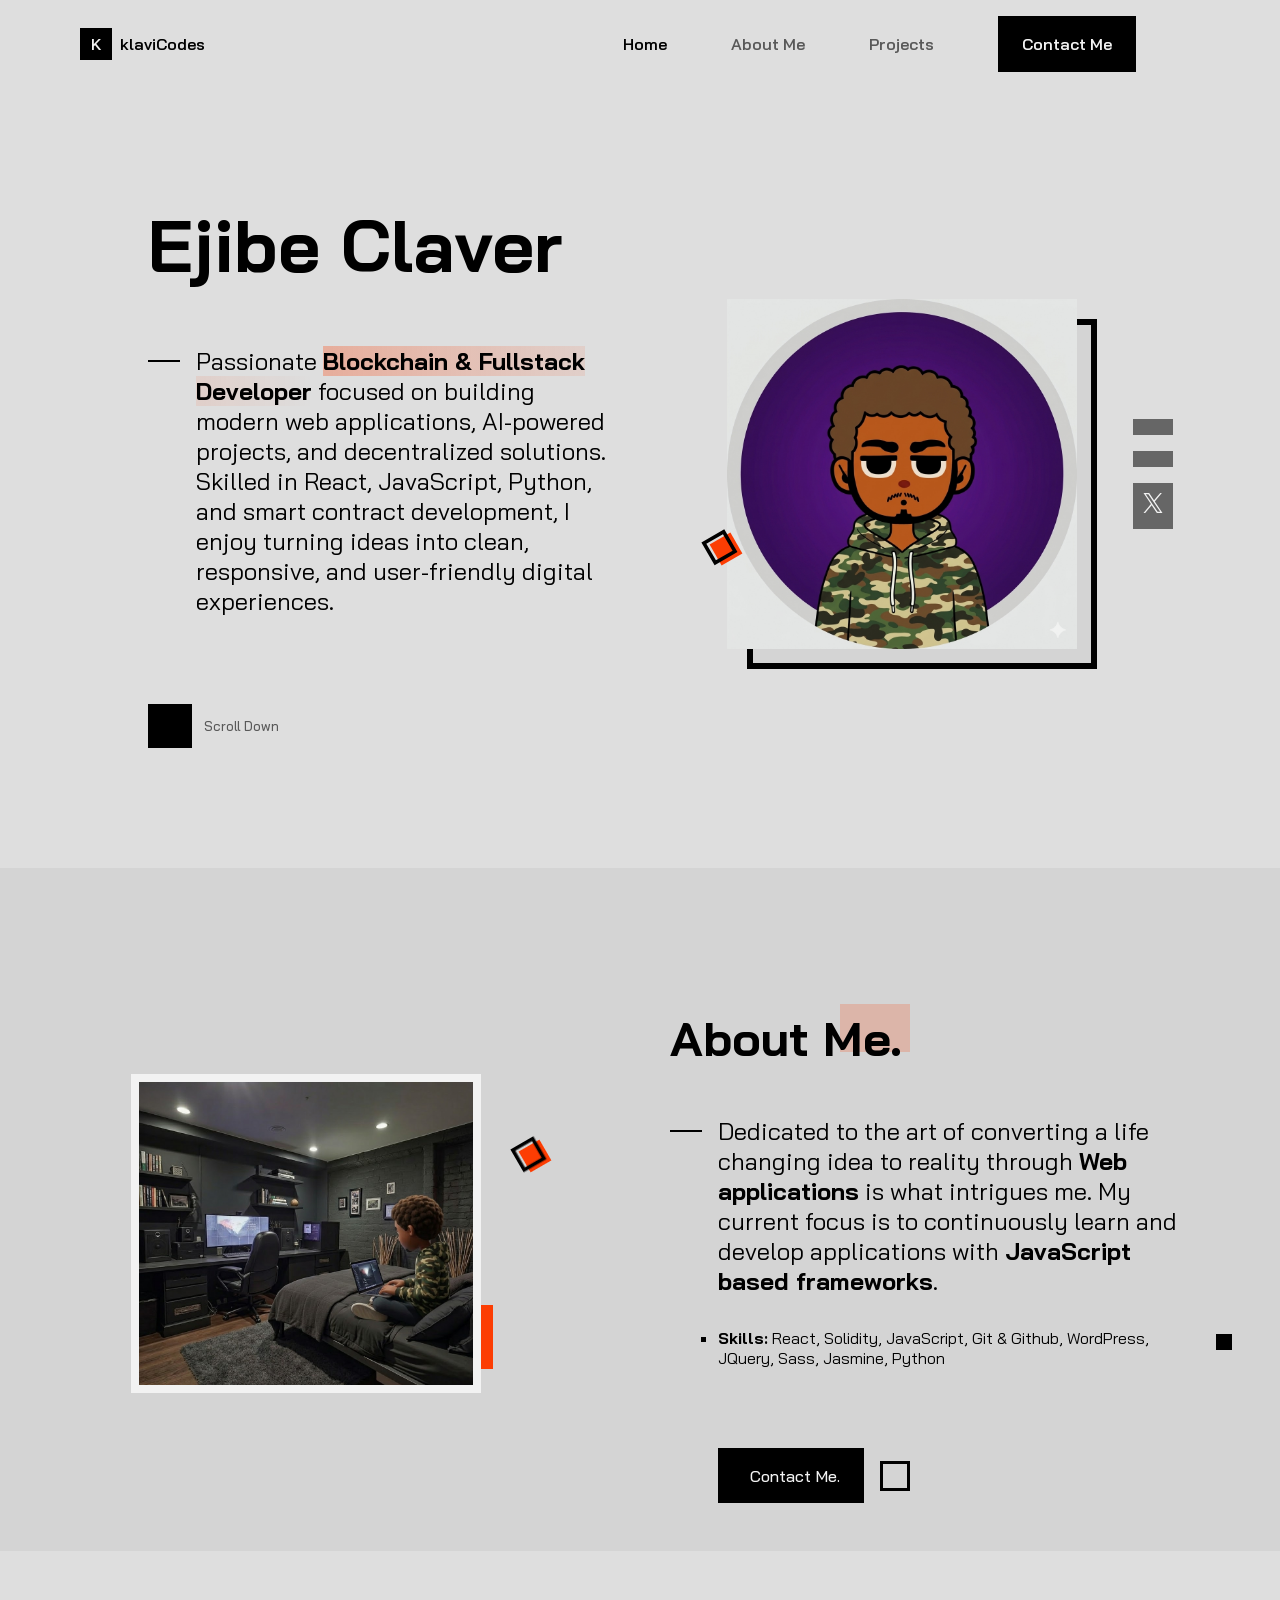
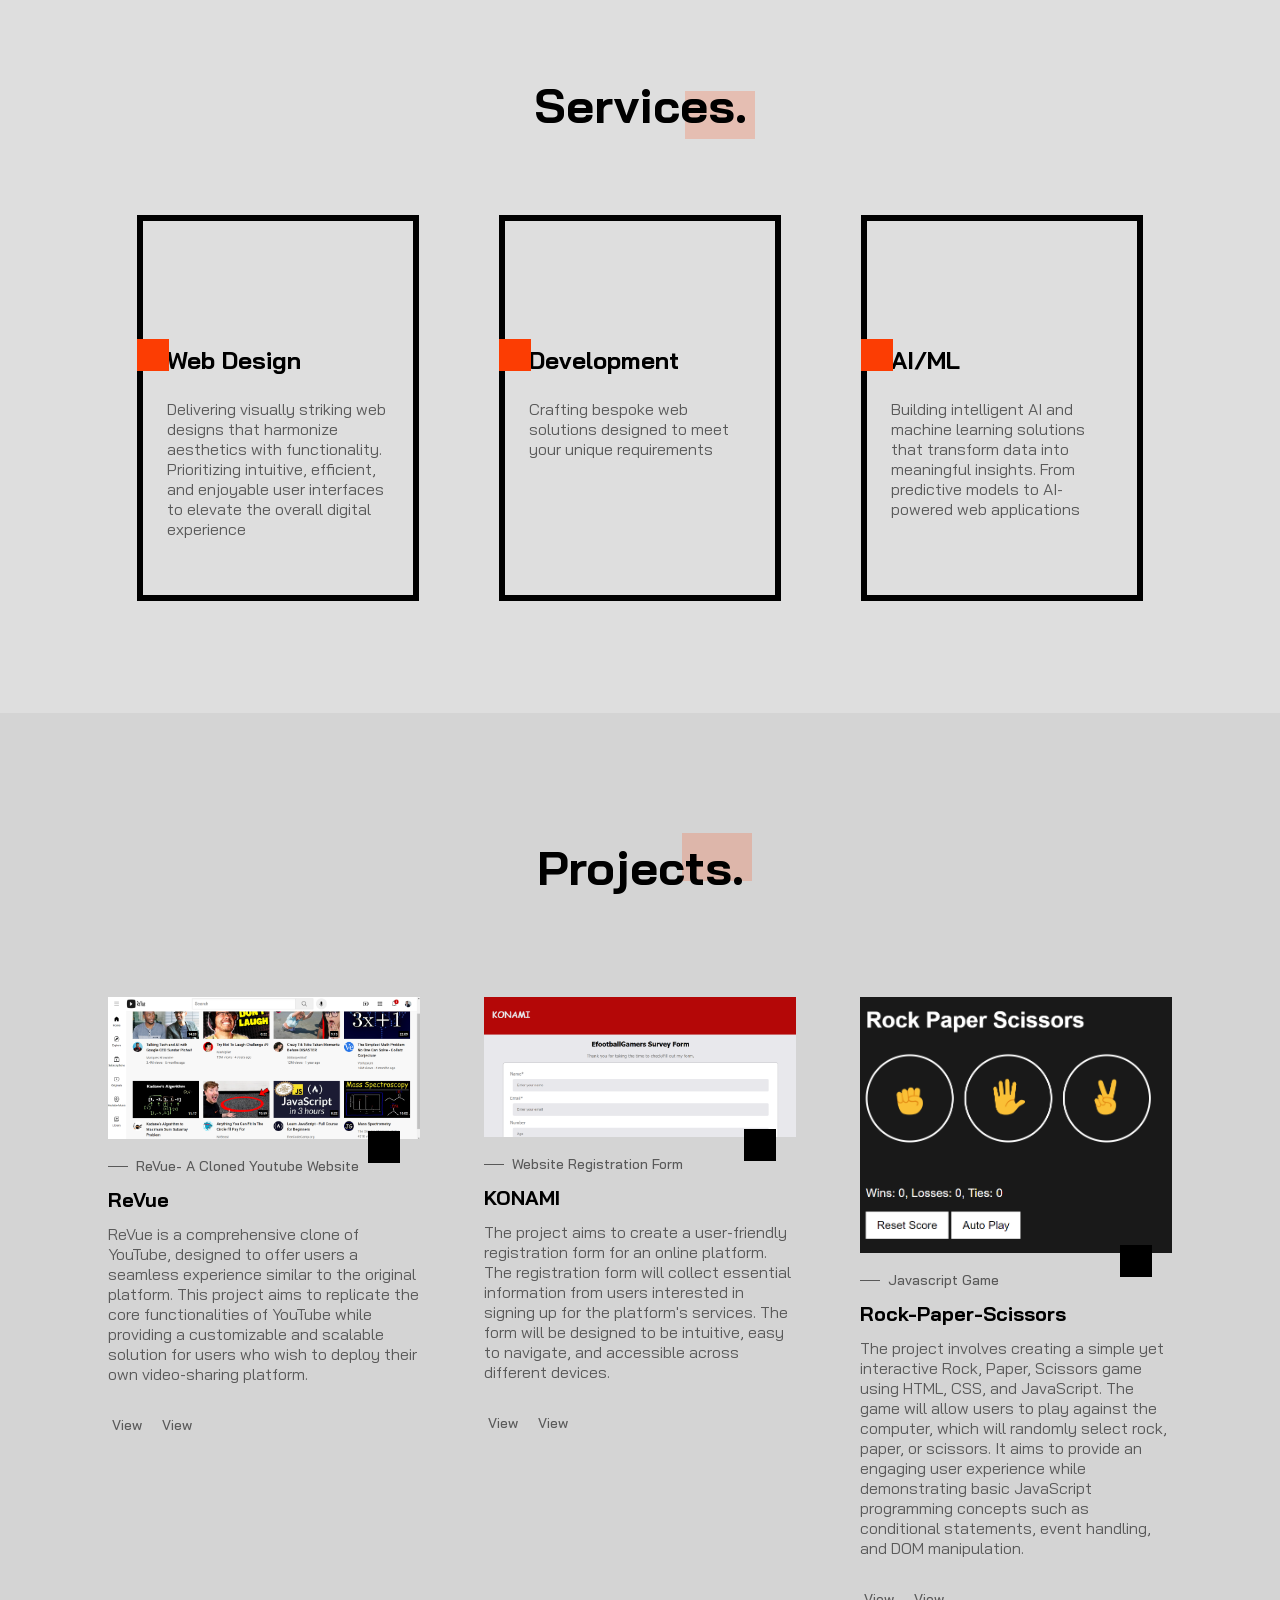
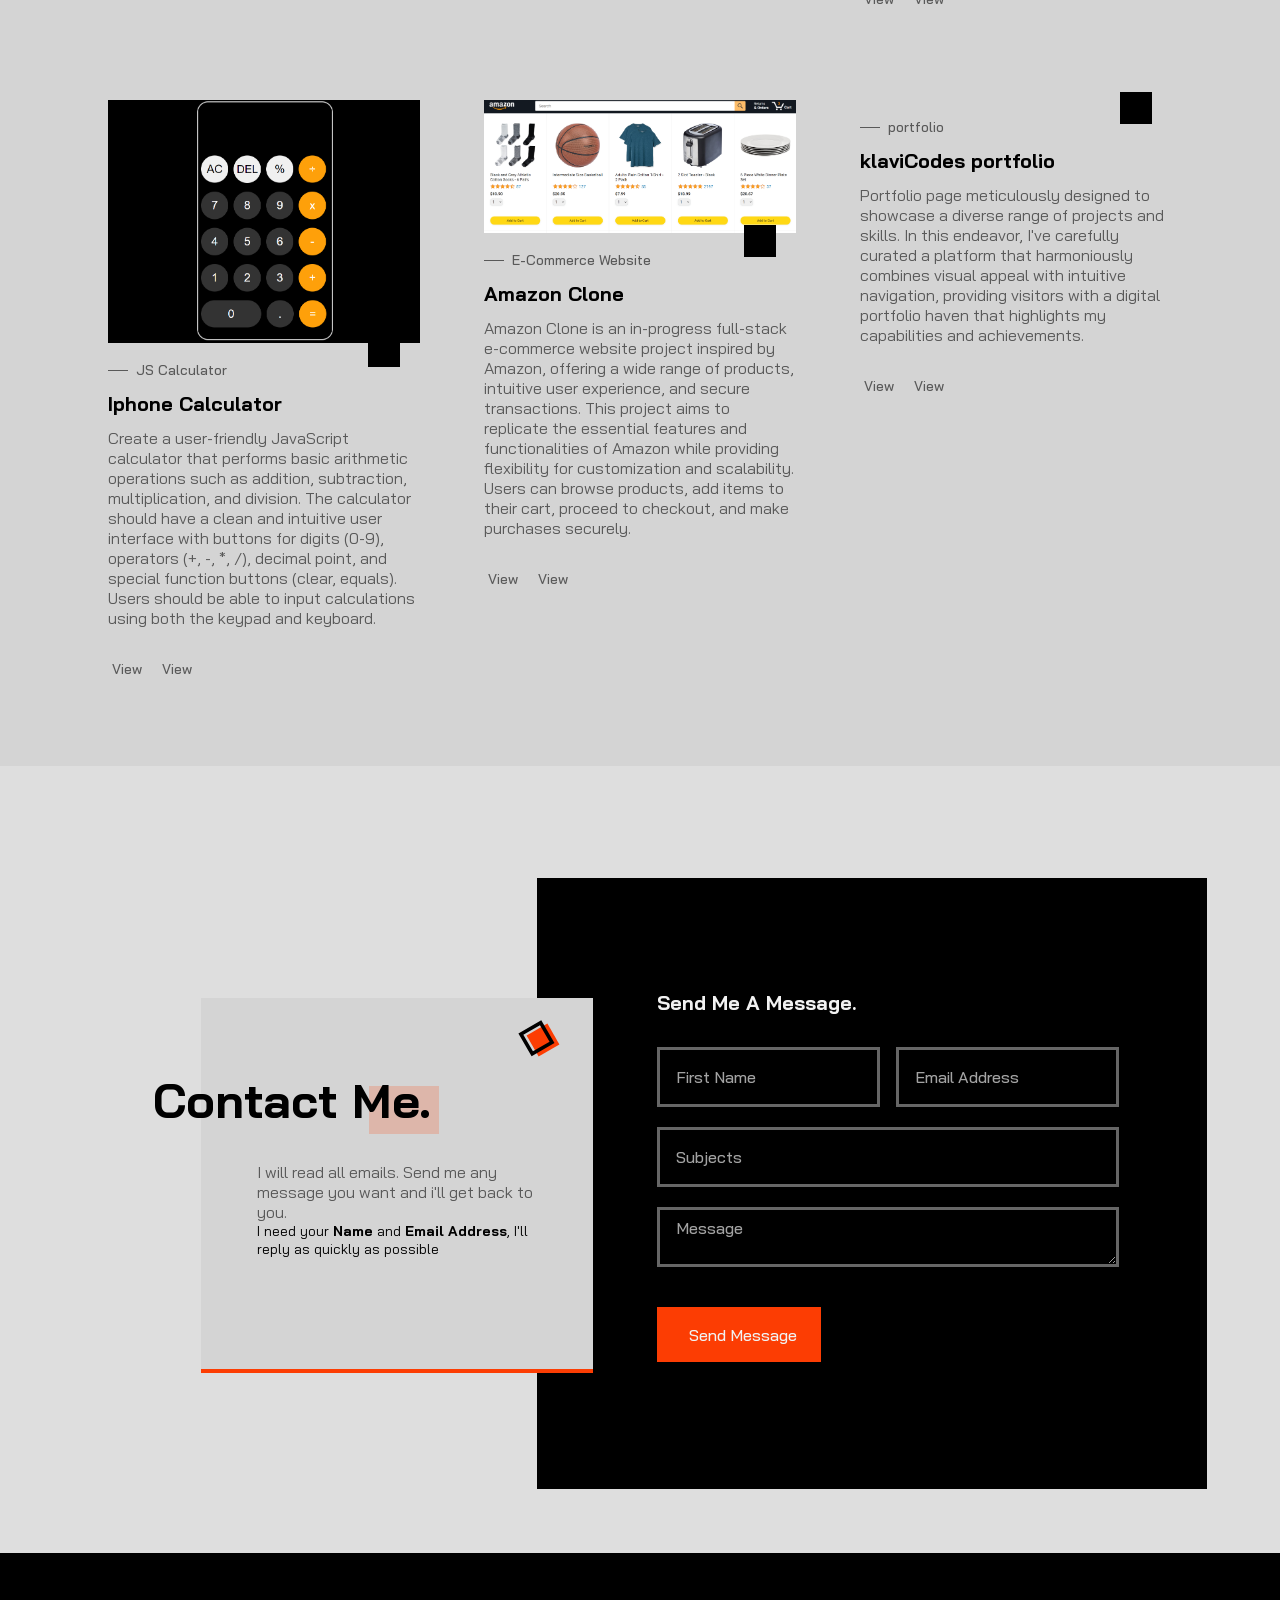
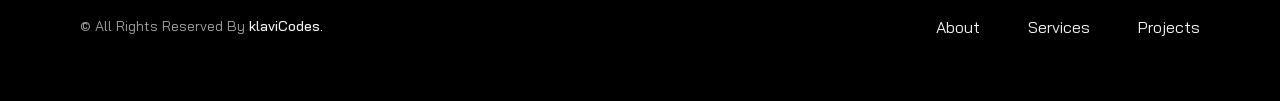
==== commit 91f85542: "updated the home and about page" ====
--- a/portfolio/index.html
+++ b/portfolio/index.html
@@ -203,12 +203,10 @@
                           <i class="ri-smartphone-line"></i>
                       </div>
       
-                      <h2 class="services__title">Landing Pages</h2>
+                      <h2 class="services__title">AI/ML</h2>
                       <p class="services__description">
-                          Specializing in the creation of custom landing pages
-                          meticulously crafted to align seamlessly with your unique specifications, 
-                          ensuring a tailored and compelling 
-                          digital presence for your brand or product
+                            Building intelligent AI and machine learning solutions that transform data into meaningful insights.
+                            From predictive models to AI-powered web applications
                       </p>
                   </div>
               </article>
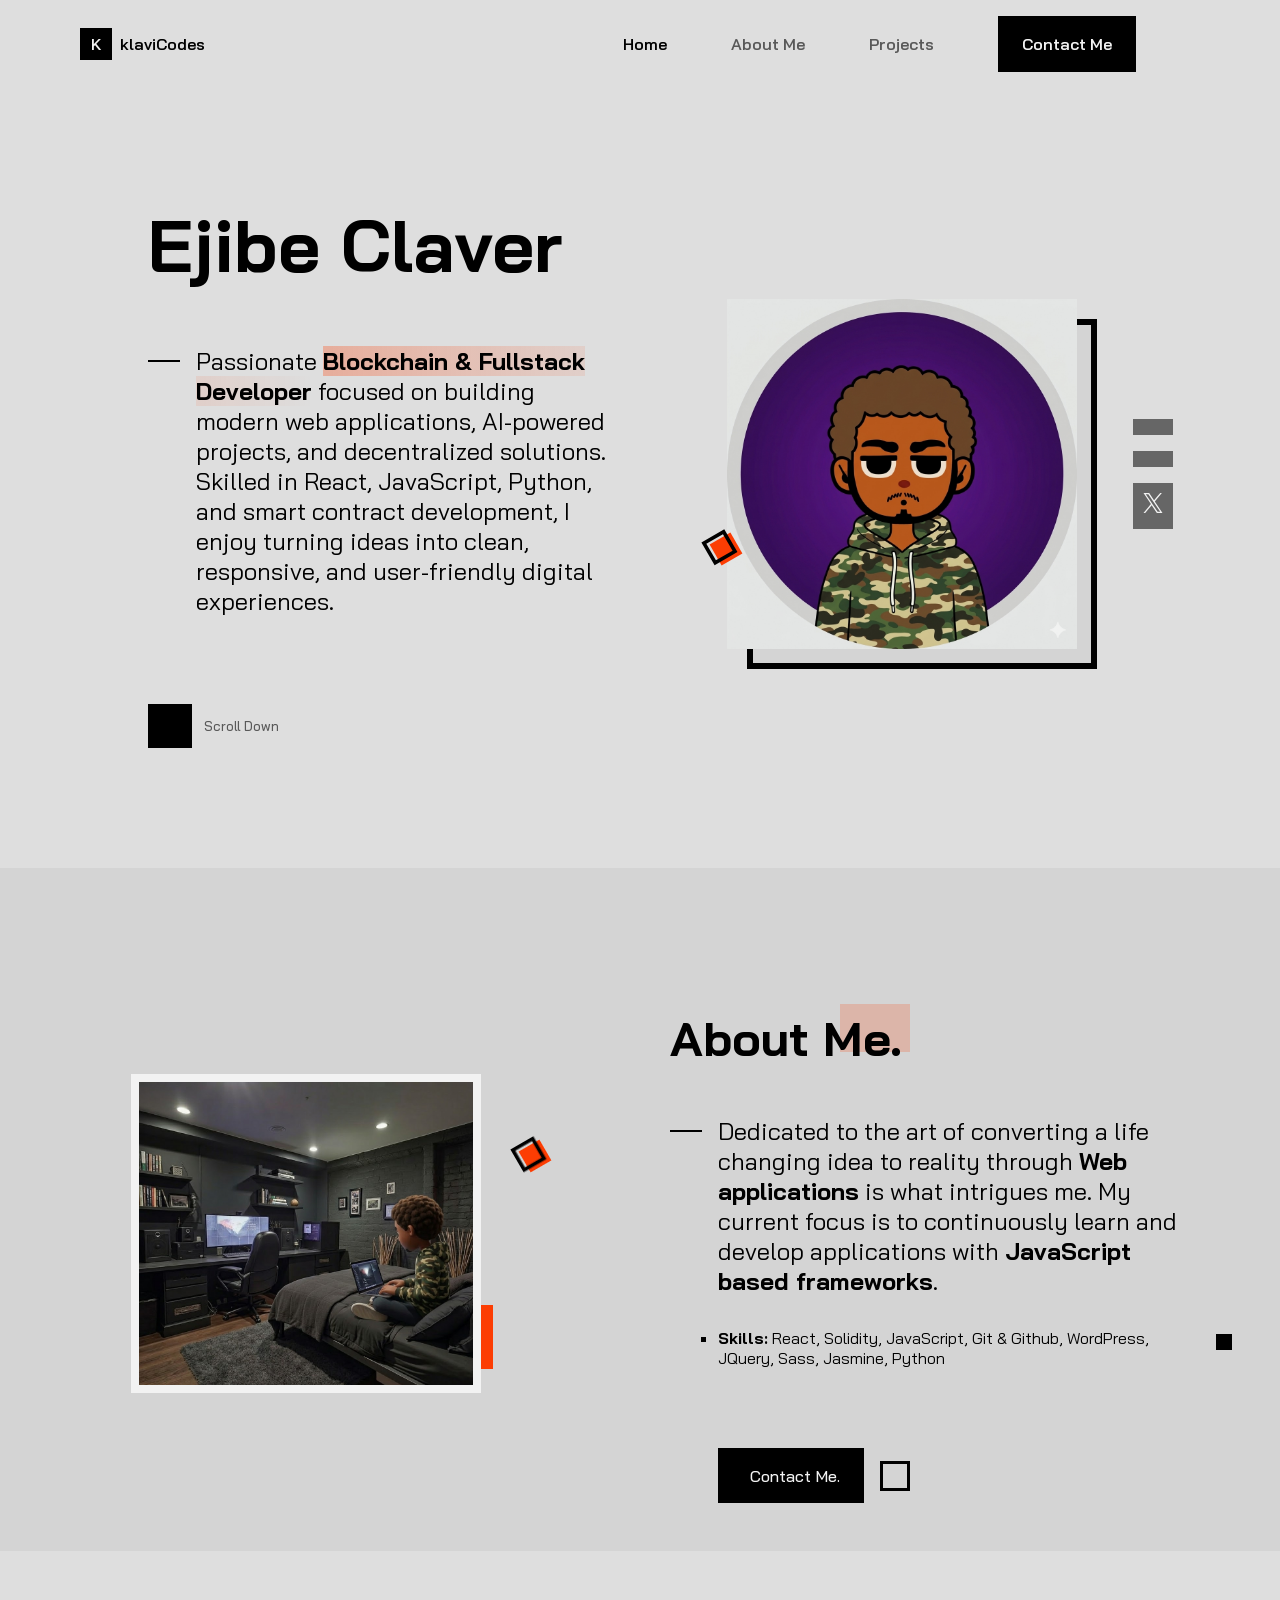
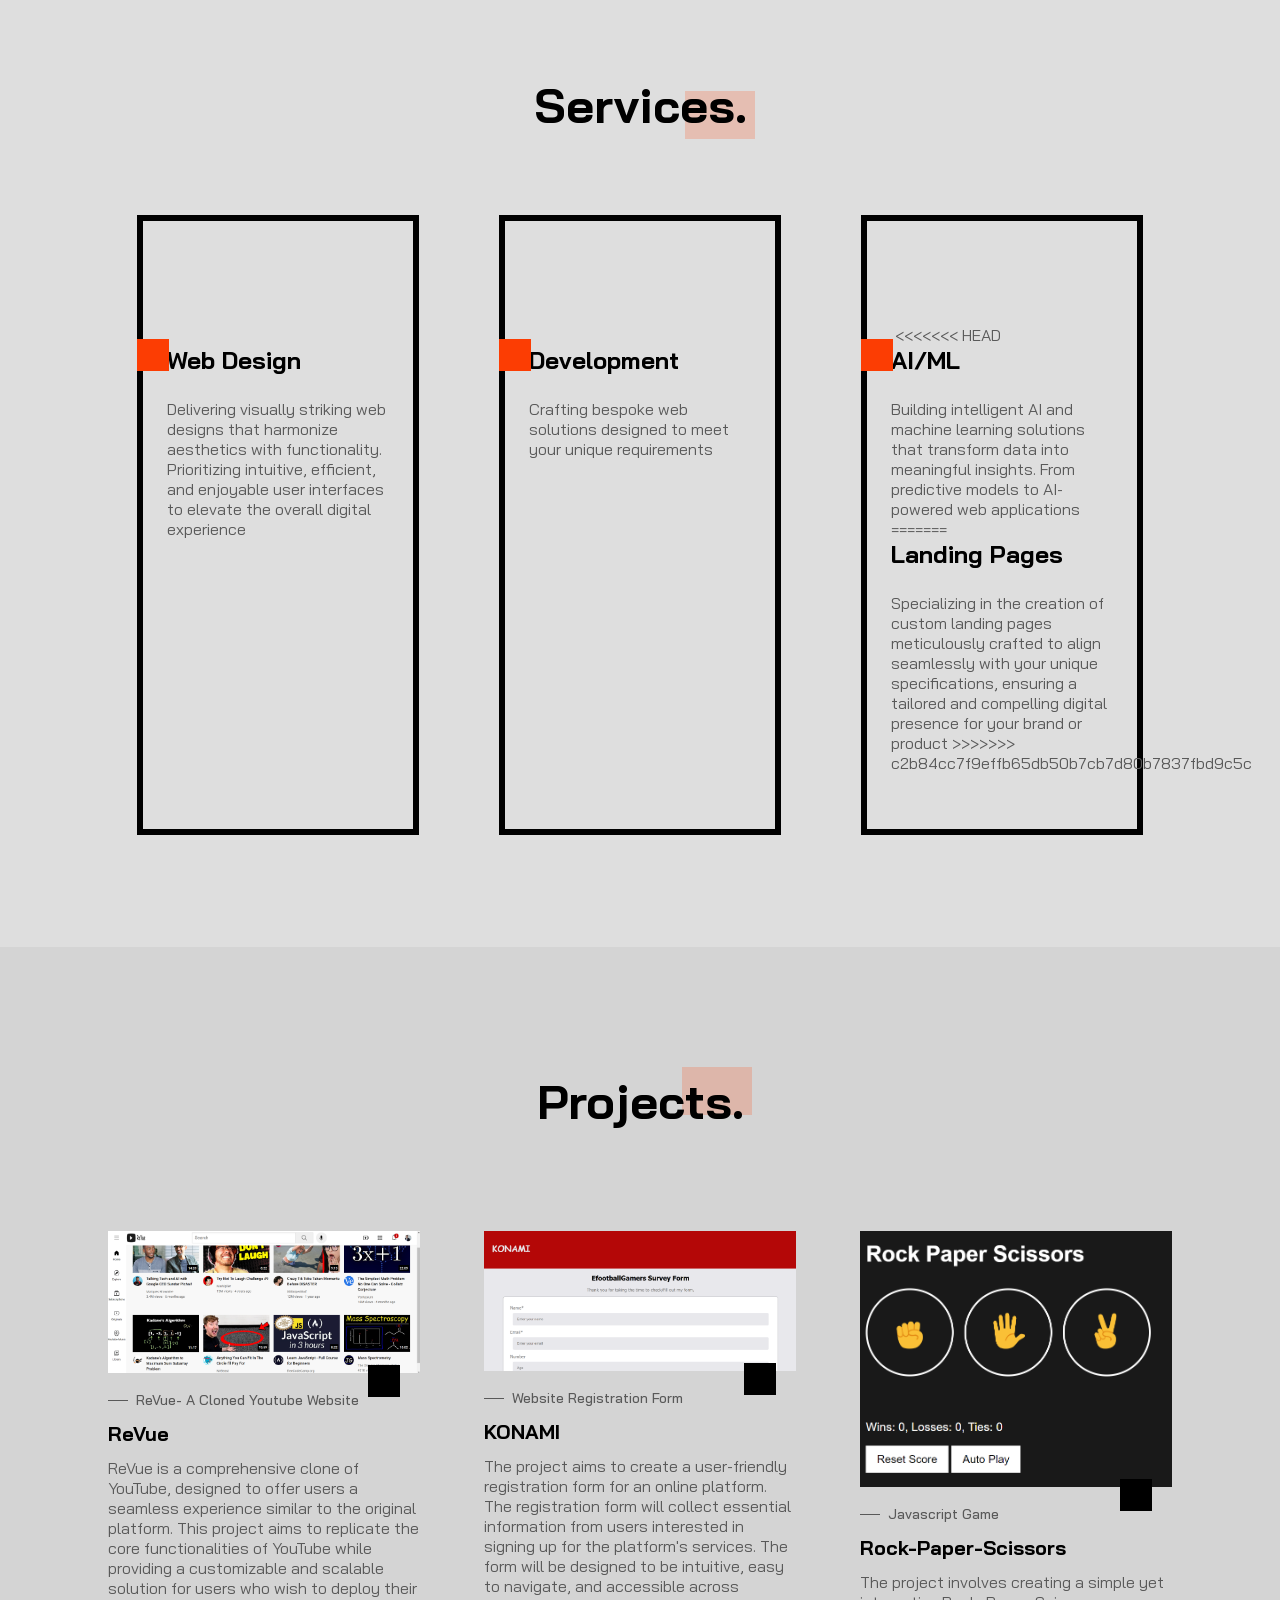
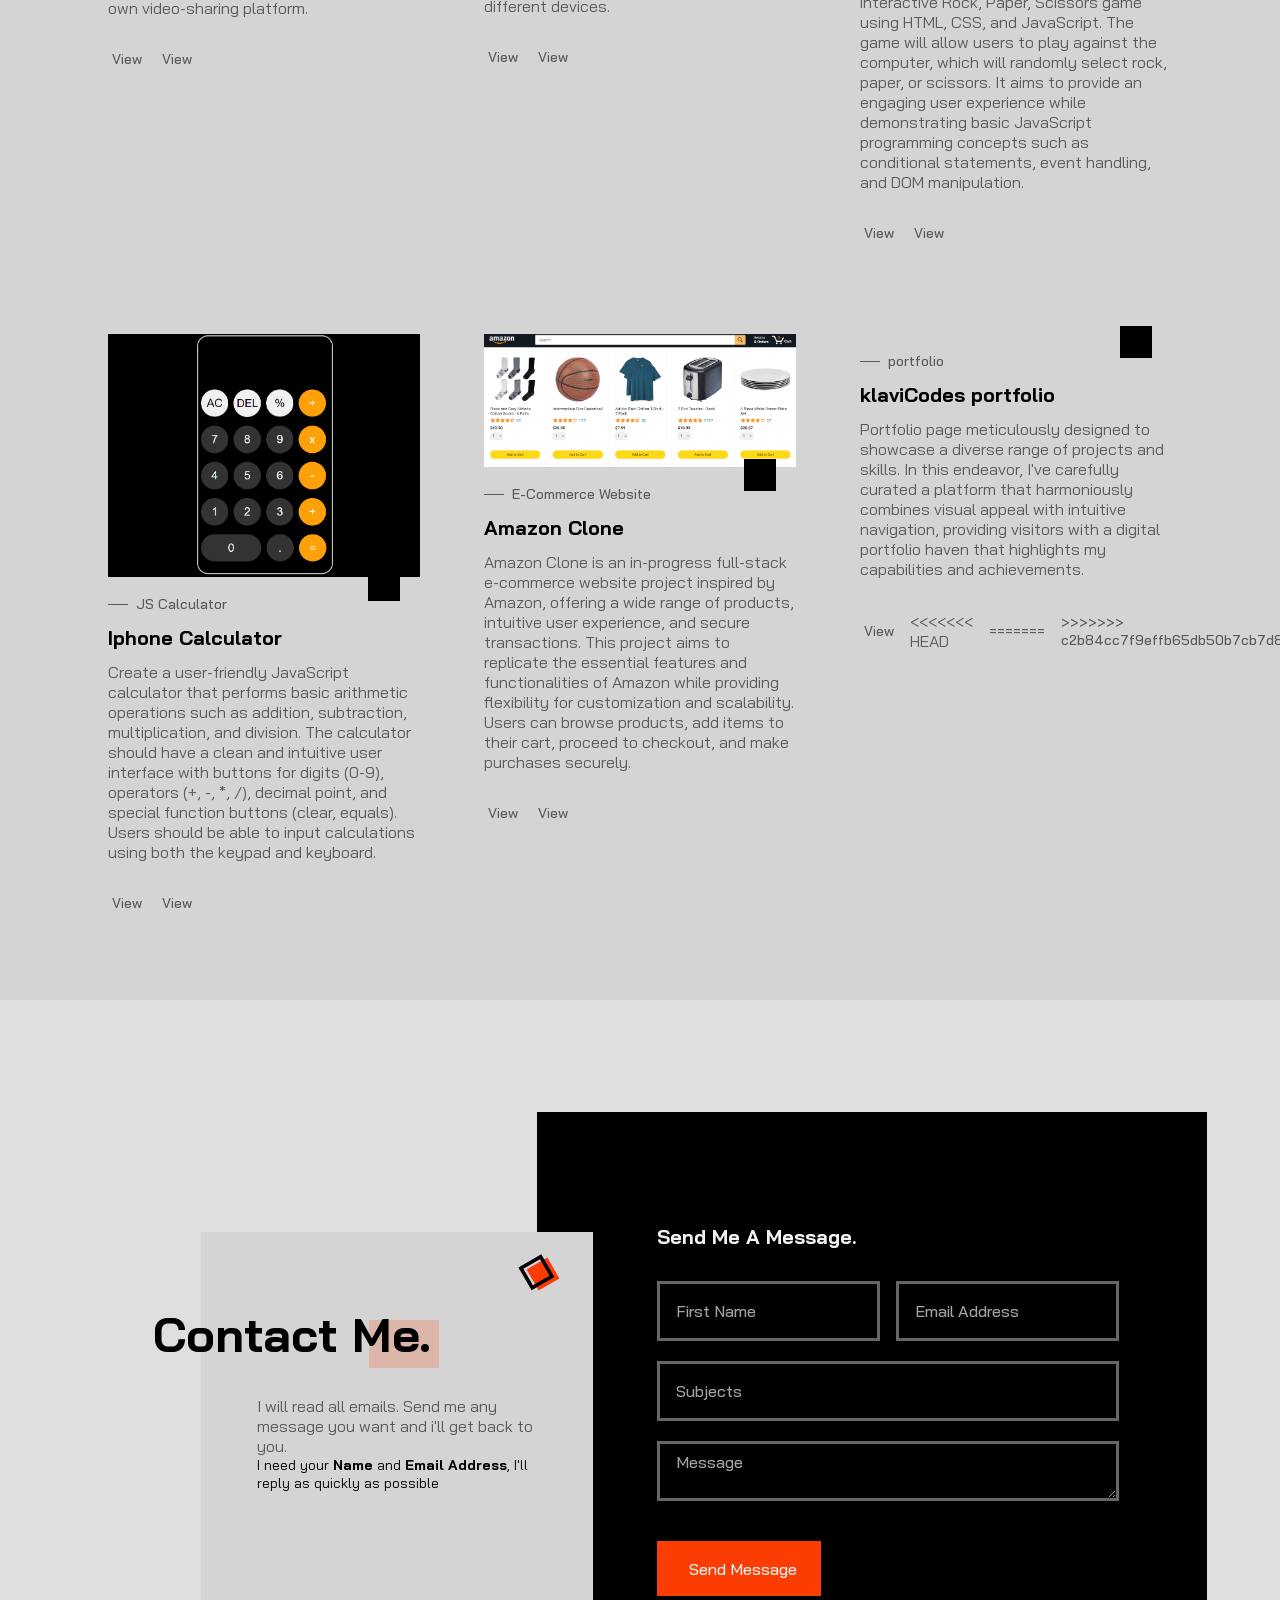
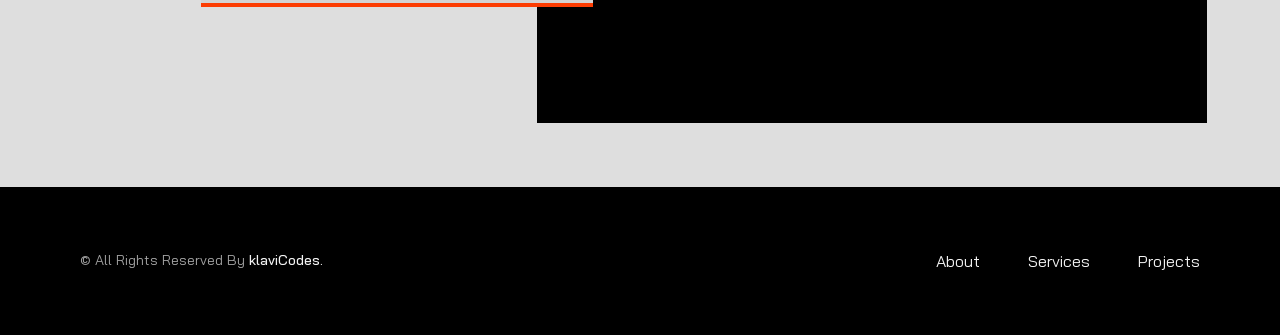
==== commit 1c1ed2de: "Resolved merge" ====
--- a/portfolio/index.html
+++ b/portfolio/index.html
@@ -203,10 +203,19 @@
                           <i class="ri-smartphone-line"></i>
                       </div>
       
+<<<<<<< HEAD
                       <h2 class="services__title">AI/ML</h2>
                       <p class="services__description">
                             Building intelligent AI and machine learning solutions that transform data into meaningful insights.
                             From predictive models to AI-powered web applications
+=======
+                      <h2 class="services__title">Landing Pages</h2>
+                      <p class="services__description">
+                          Specializing in the creation of custom landing pages
+                          meticulously crafted to align seamlessly with your unique specifications, 
+                          ensuring a tailored and compelling 
+                          digital presence for your brand or product
+>>>>>>> c2b84cc7f9effb65db50b7cb7d80b7837fbd9c5c
                       </p>
                   </div>
               </article>
@@ -387,7 +396,11 @@
                           <i class="ri-github-line"></i>View
                       </a>
 
+<<<<<<< HEAD
+                      <a href="https://portfolio-website-jtx1.vercel.app/" class="projects__link">
+=======
                       <a href="https://klavitooftech.github.io/portfolio-website/portfolio/portfolio.html" class="projects__link">
+>>>>>>> c2b84cc7f9effb65db50b7cb7d80b7837fbd9c5c
                           <i class="ri-dribbble-line"></i>View
                       </a>
                   </div>
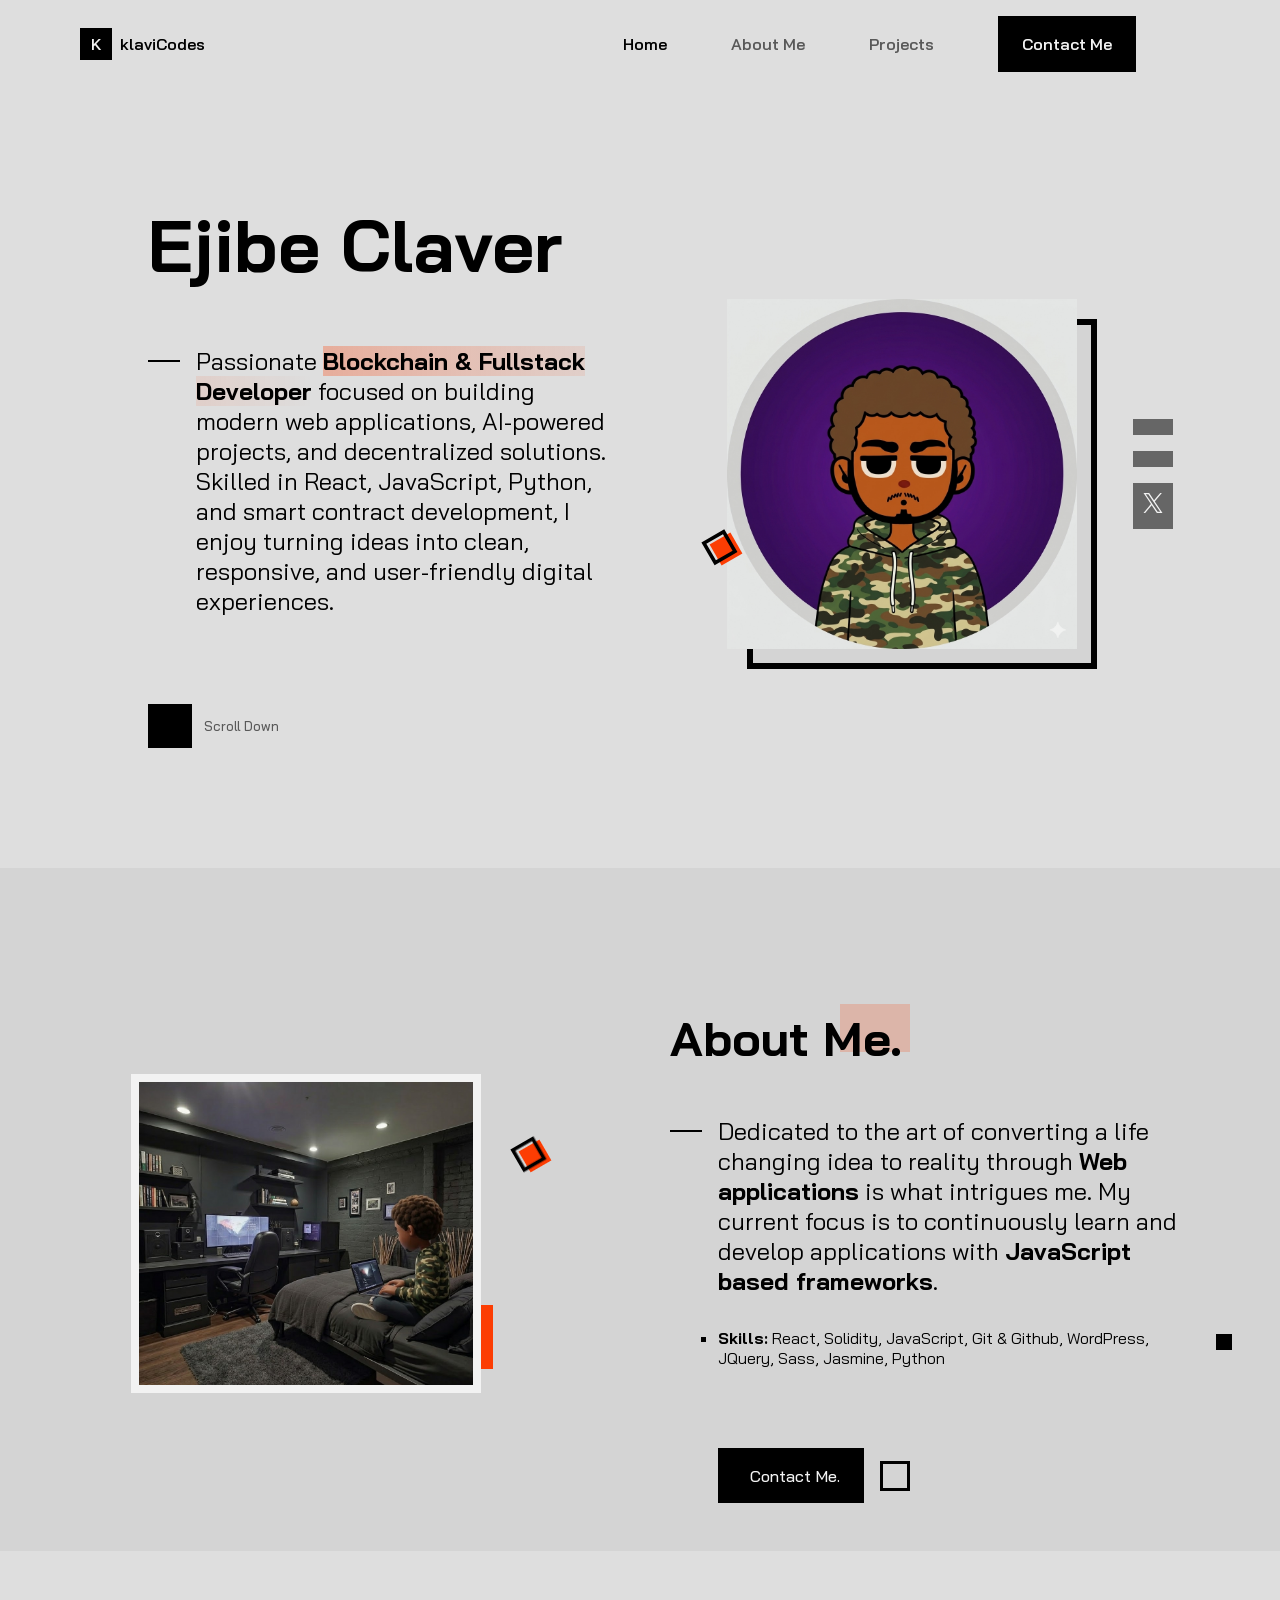
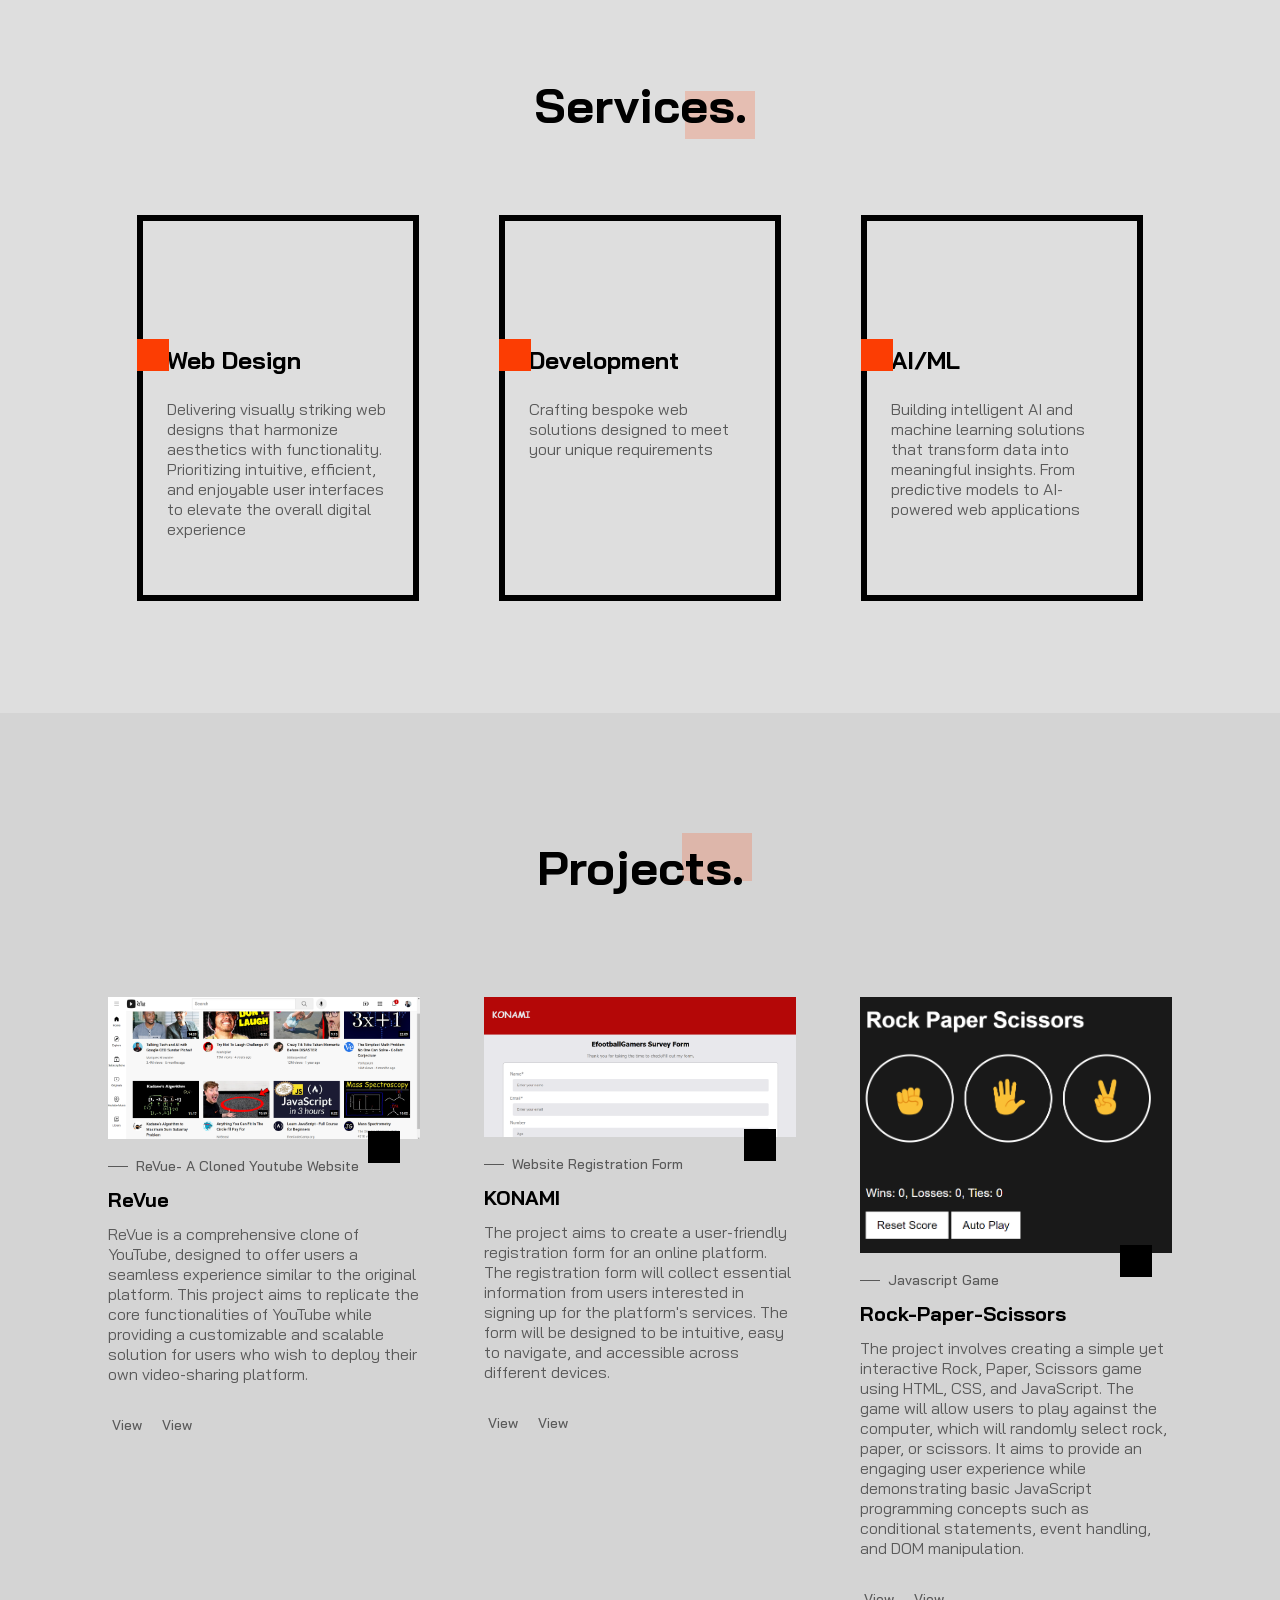
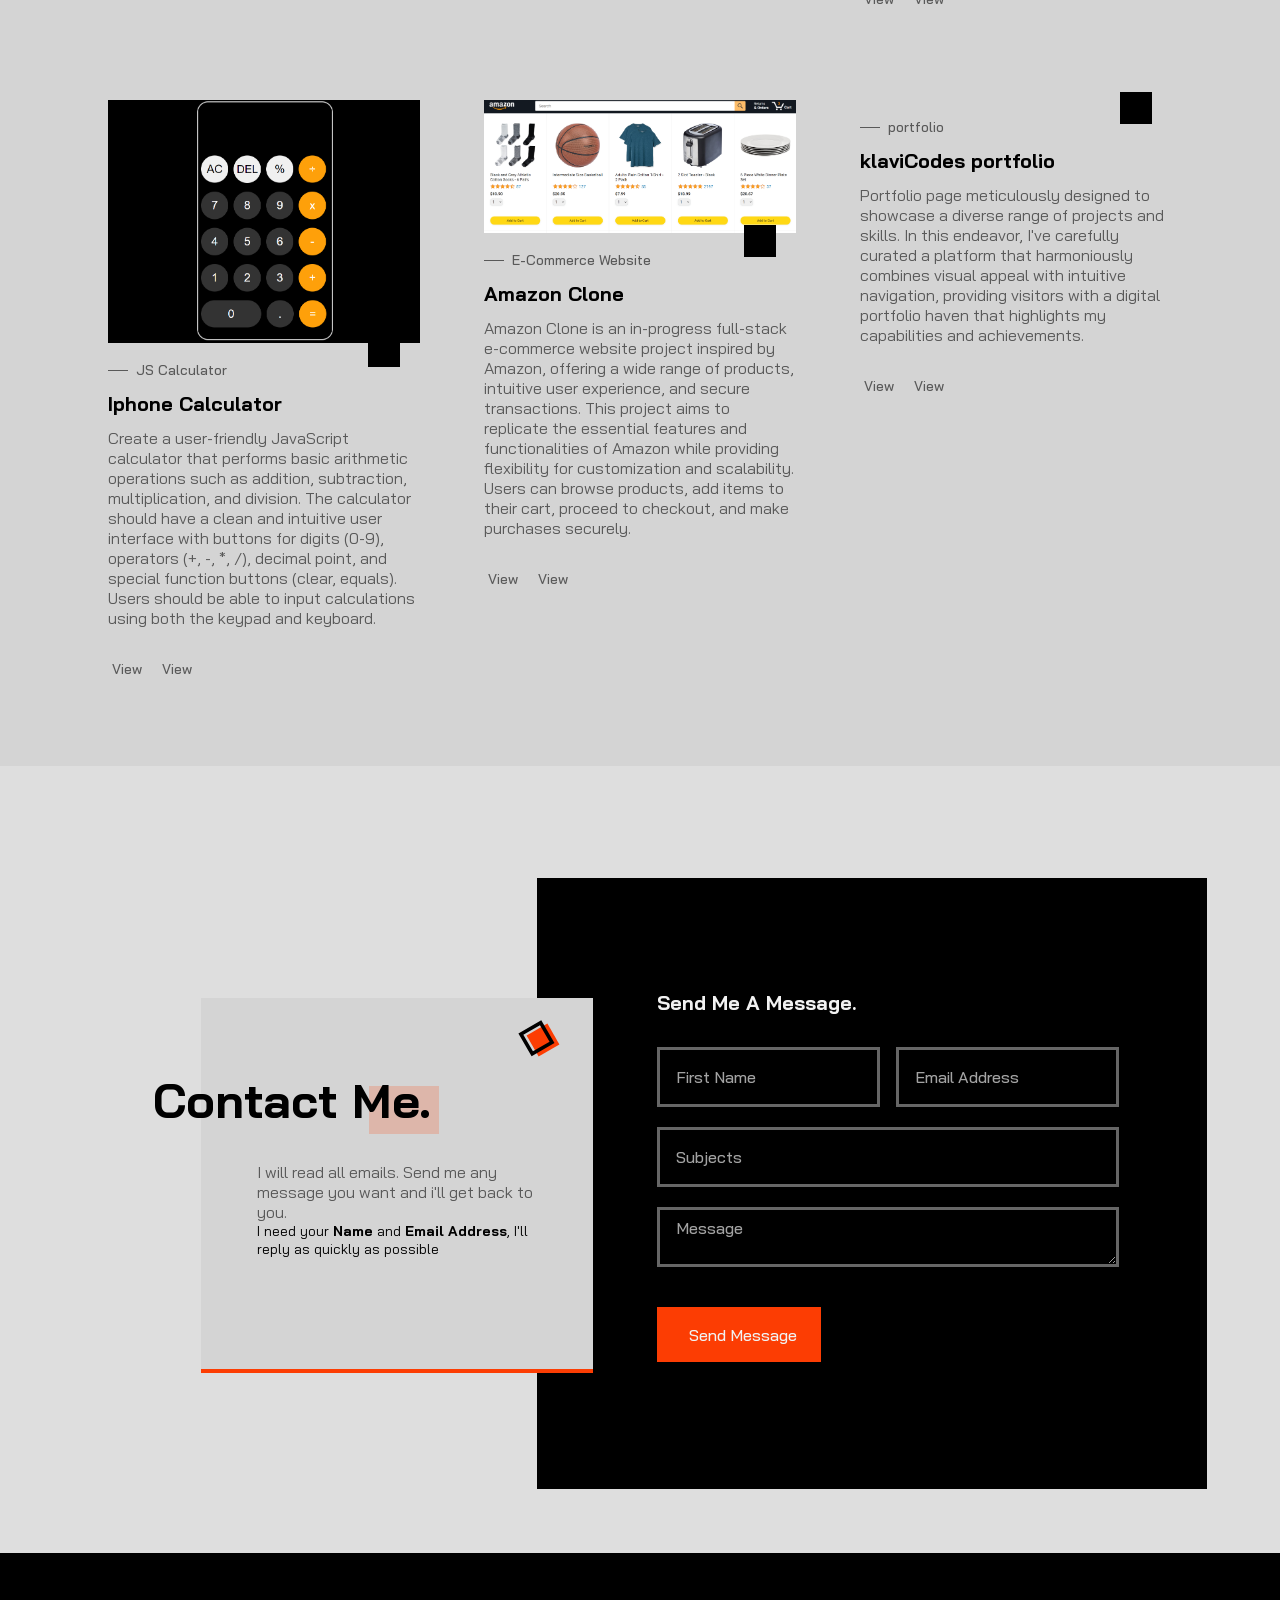
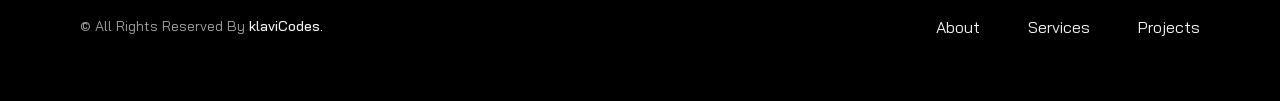
==== commit b39874a3: "added a link to the project section" ====
--- a/portfolio/index.html
+++ b/portfolio/index.html
@@ -203,19 +203,10 @@
                           <i class="ri-smartphone-line"></i>
                       </div>
       
-<<<<<<< HEAD
                       <h2 class="services__title">AI/ML</h2>
                       <p class="services__description">
                             Building intelligent AI and machine learning solutions that transform data into meaningful insights.
                             From predictive models to AI-powered web applications
-=======
-                      <h2 class="services__title">Landing Pages</h2>
-                      <p class="services__description">
-                          Specializing in the creation of custom landing pages
-                          meticulously crafted to align seamlessly with your unique specifications, 
-                          ensuring a tailored and compelling 
-                          digital presence for your brand or product
->>>>>>> c2b84cc7f9effb65db50b7cb7d80b7837fbd9c5c
                       </p>
                   </div>
               </article>
@@ -396,11 +387,7 @@
                           <i class="ri-github-line"></i>View
                       </a>
 
-<<<<<<< HEAD
                       <a href="https://portfolio-website-jtx1.vercel.app/" class="projects__link">
-=======
-                      <a href="https://klavitooftech.github.io/portfolio-website/portfolio/portfolio.html" class="projects__link">
->>>>>>> c2b84cc7f9effb65db50b7cb7d80b7837fbd9c5c
                           <i class="ri-dribbble-line"></i>View
                       </a>
                   </div>
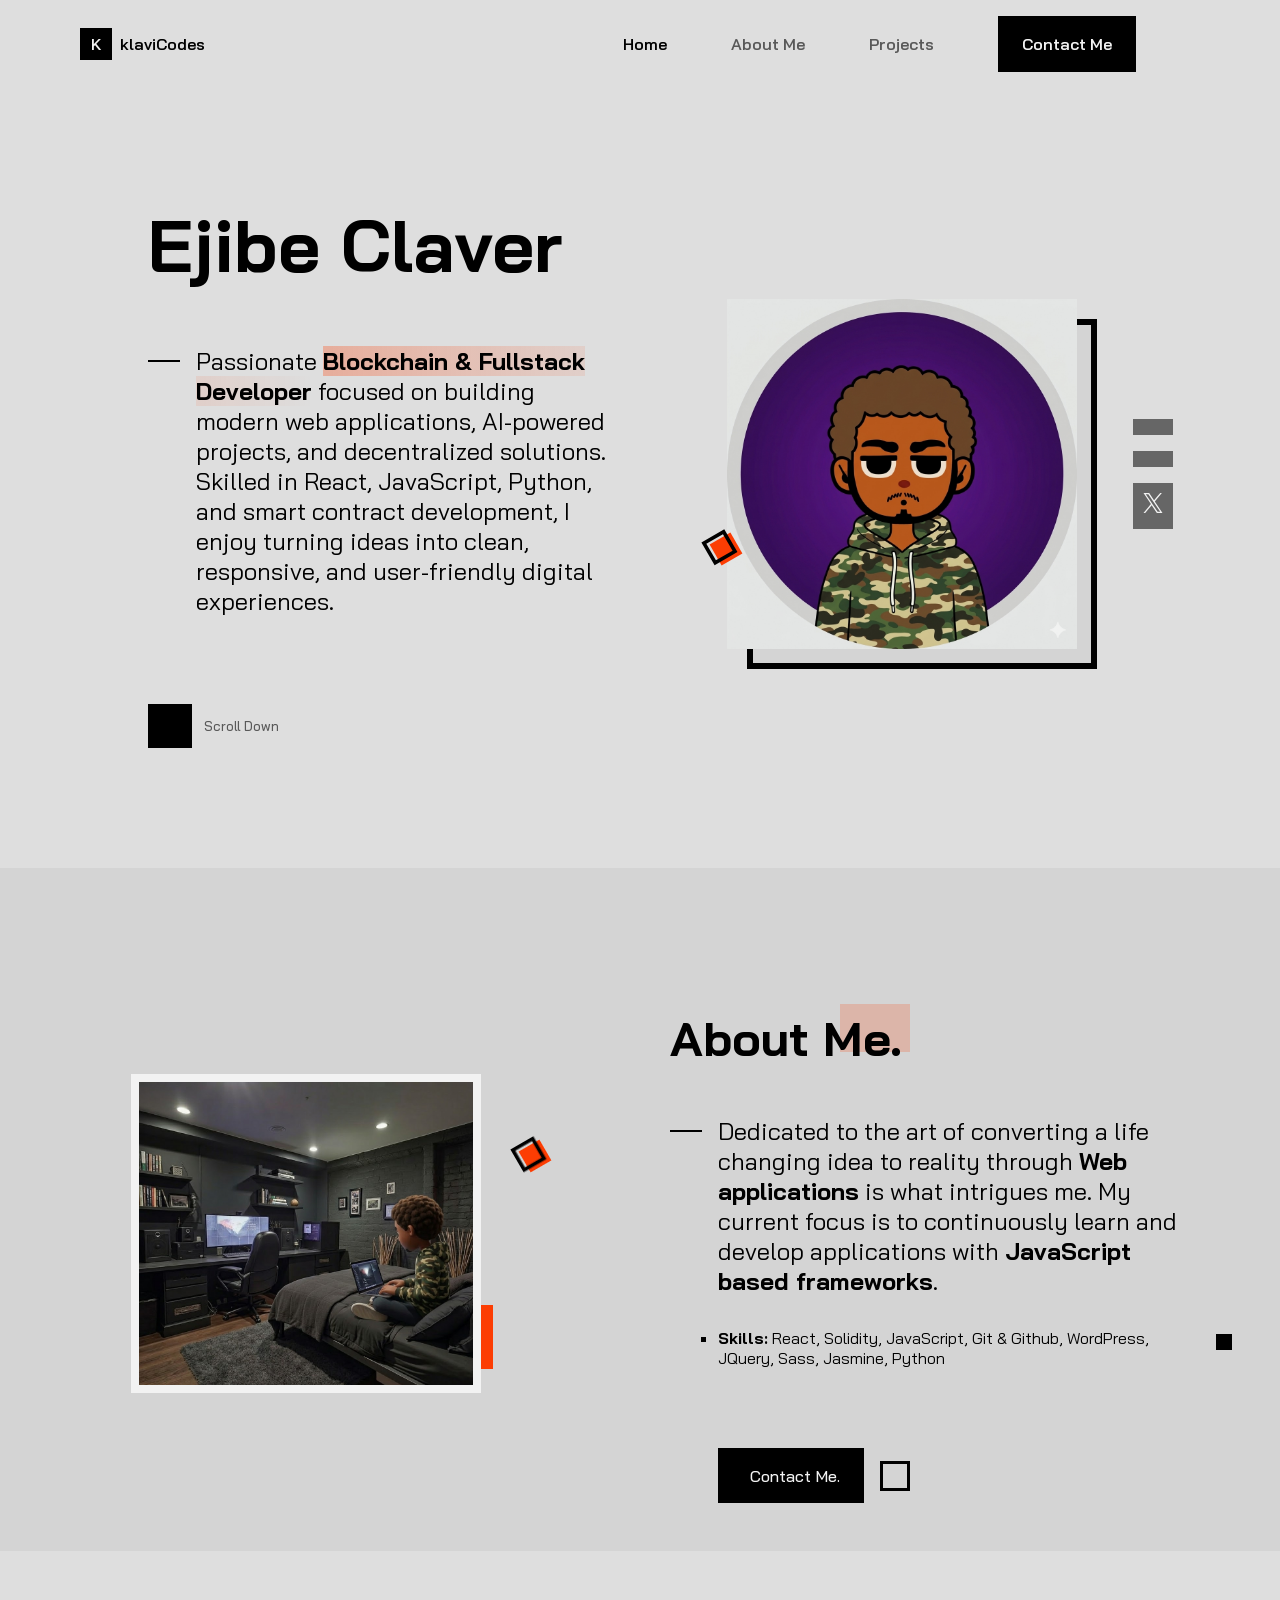
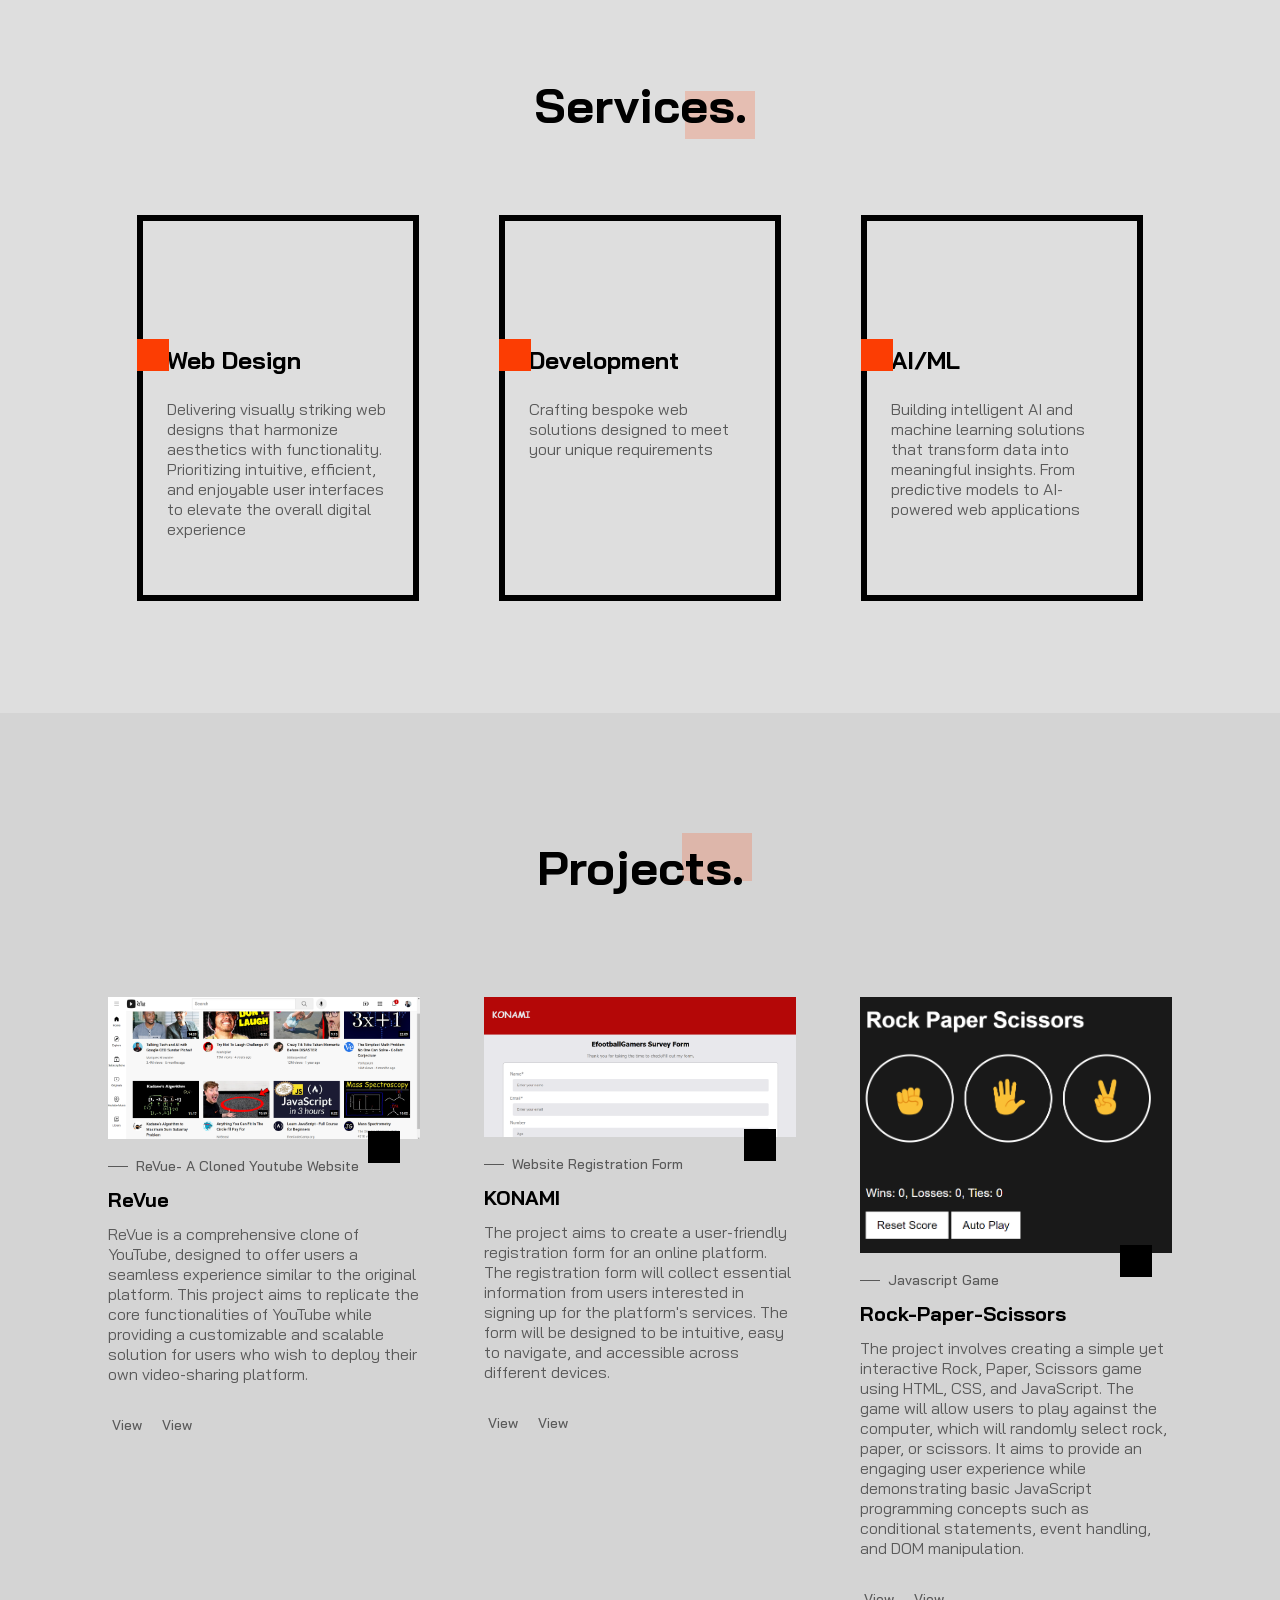
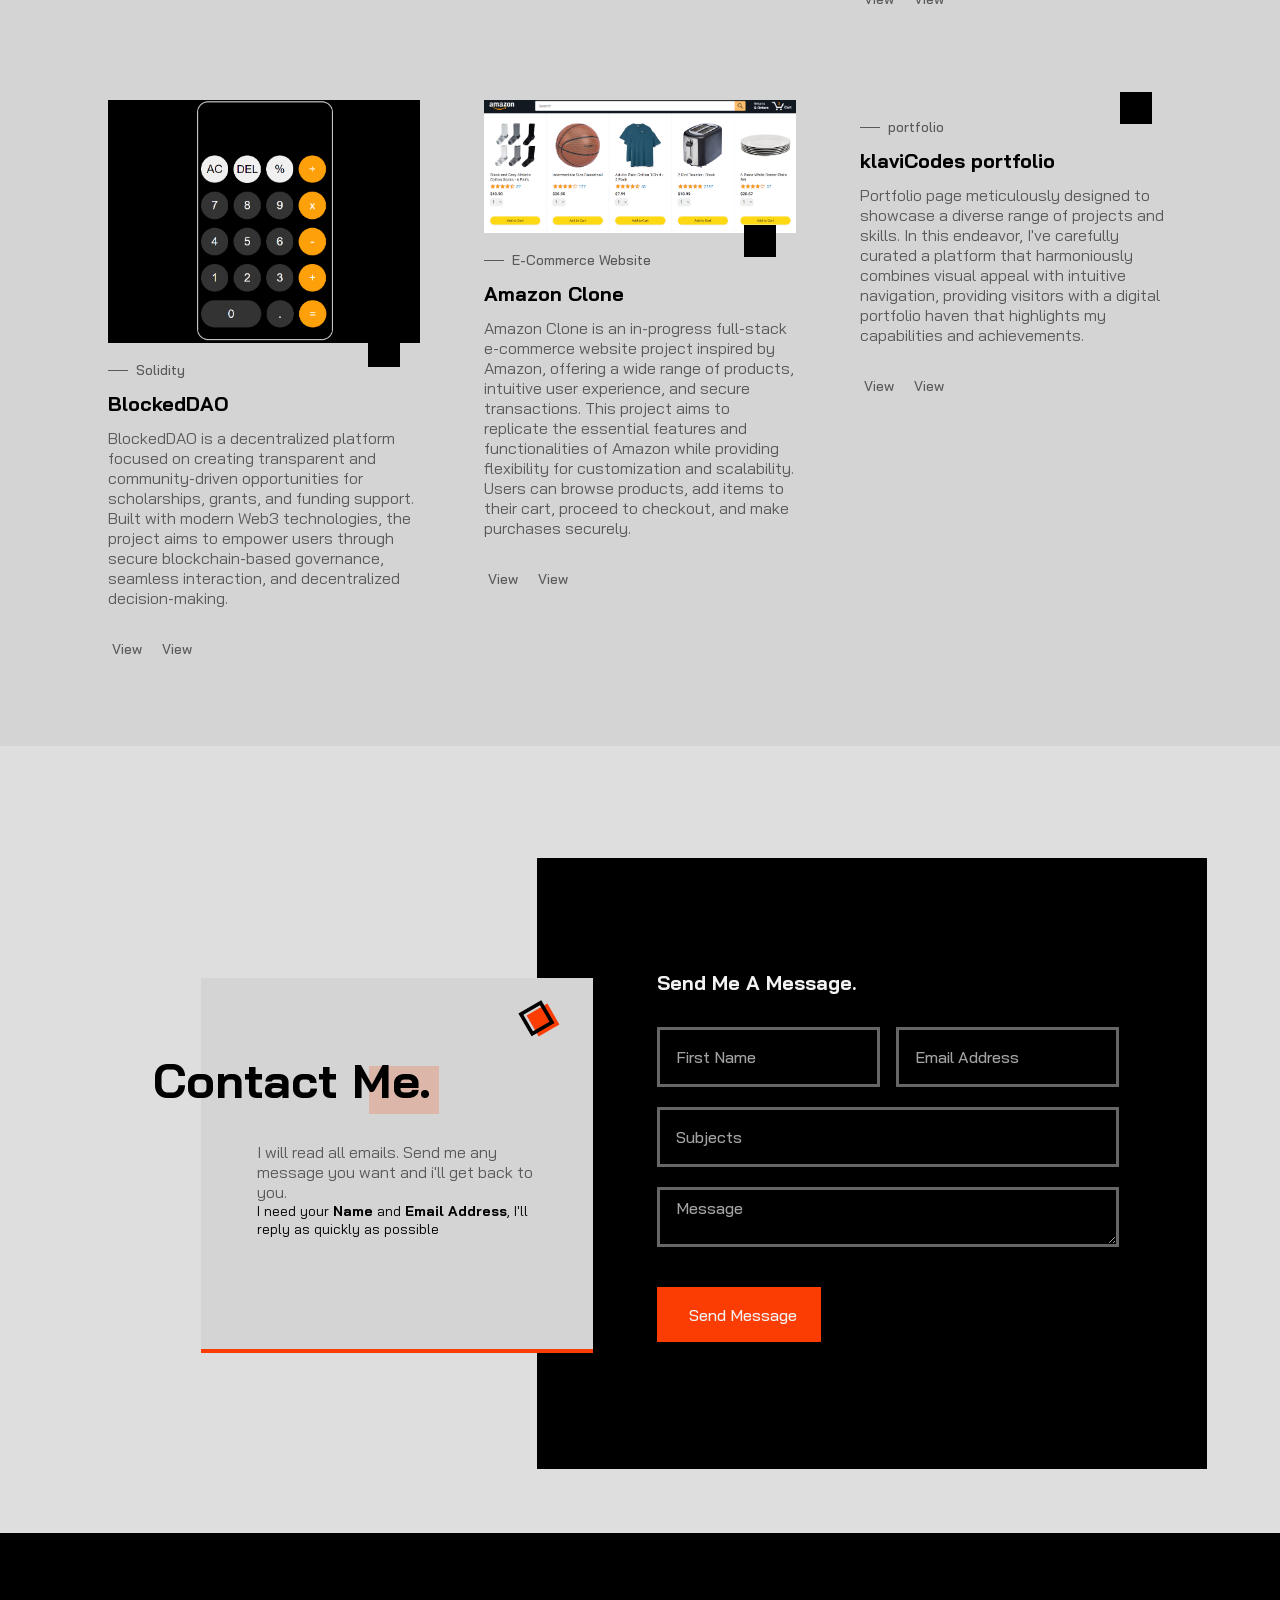
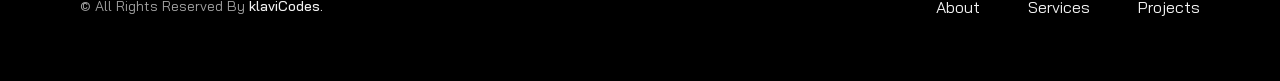
==== commit 41d369df: "updated the website project section" ====
--- a/portfolio/index.html
+++ b/portfolio/index.html
@@ -317,11 +317,12 @@
                   </div>
 
                   <div class="projects__content">
-                      <h3 class="projects__subtitle">JS Calculator</h3>
-                      <h2 class="projects__title">Iphone Calculator</h2>
+                      <h3 class="projects__subtitle">Solidity</h3>
+                      <h2 class="projects__title">BlockedDAO</h2>
 
                       <p class="projects__description">
-                        Create a user-friendly JavaScript calculator that performs basic arithmetic operations such as addition, subtraction, multiplication, and division. The calculator should have a clean and intuitive user interface with buttons for digits (0-9), operators (+, -, *, /), decimal point, and special function buttons (clear, equals). Users should be able to input calculations using both the keypad and keyboard.
+                            BlockedDAO is a decentralized platform focused on creating transparent and community-driven opportunities for scholarships, grants, and funding support.
+                            Built with modern Web3 technologies, the project aims to empower users through secure blockchain-based governance, seamless interaction, and decentralized decision-making.
                       </p>
                   </div>
 
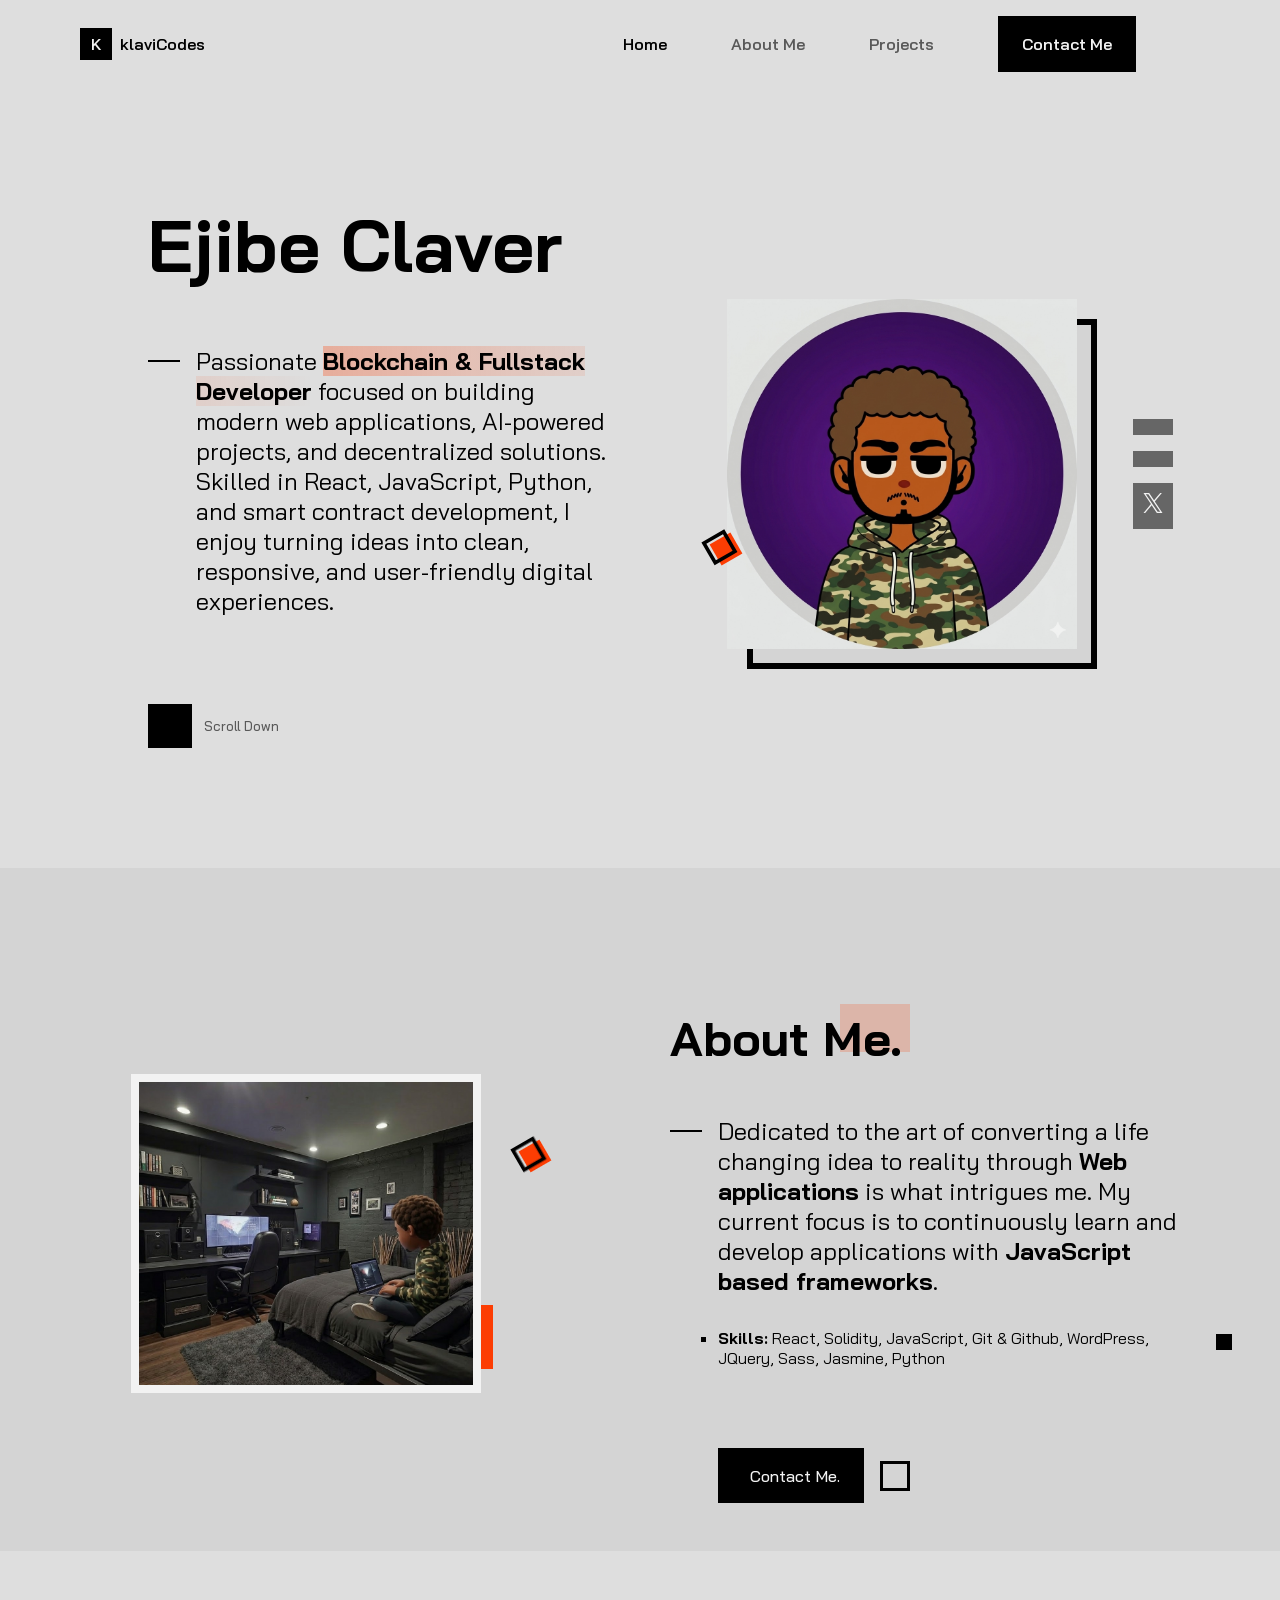
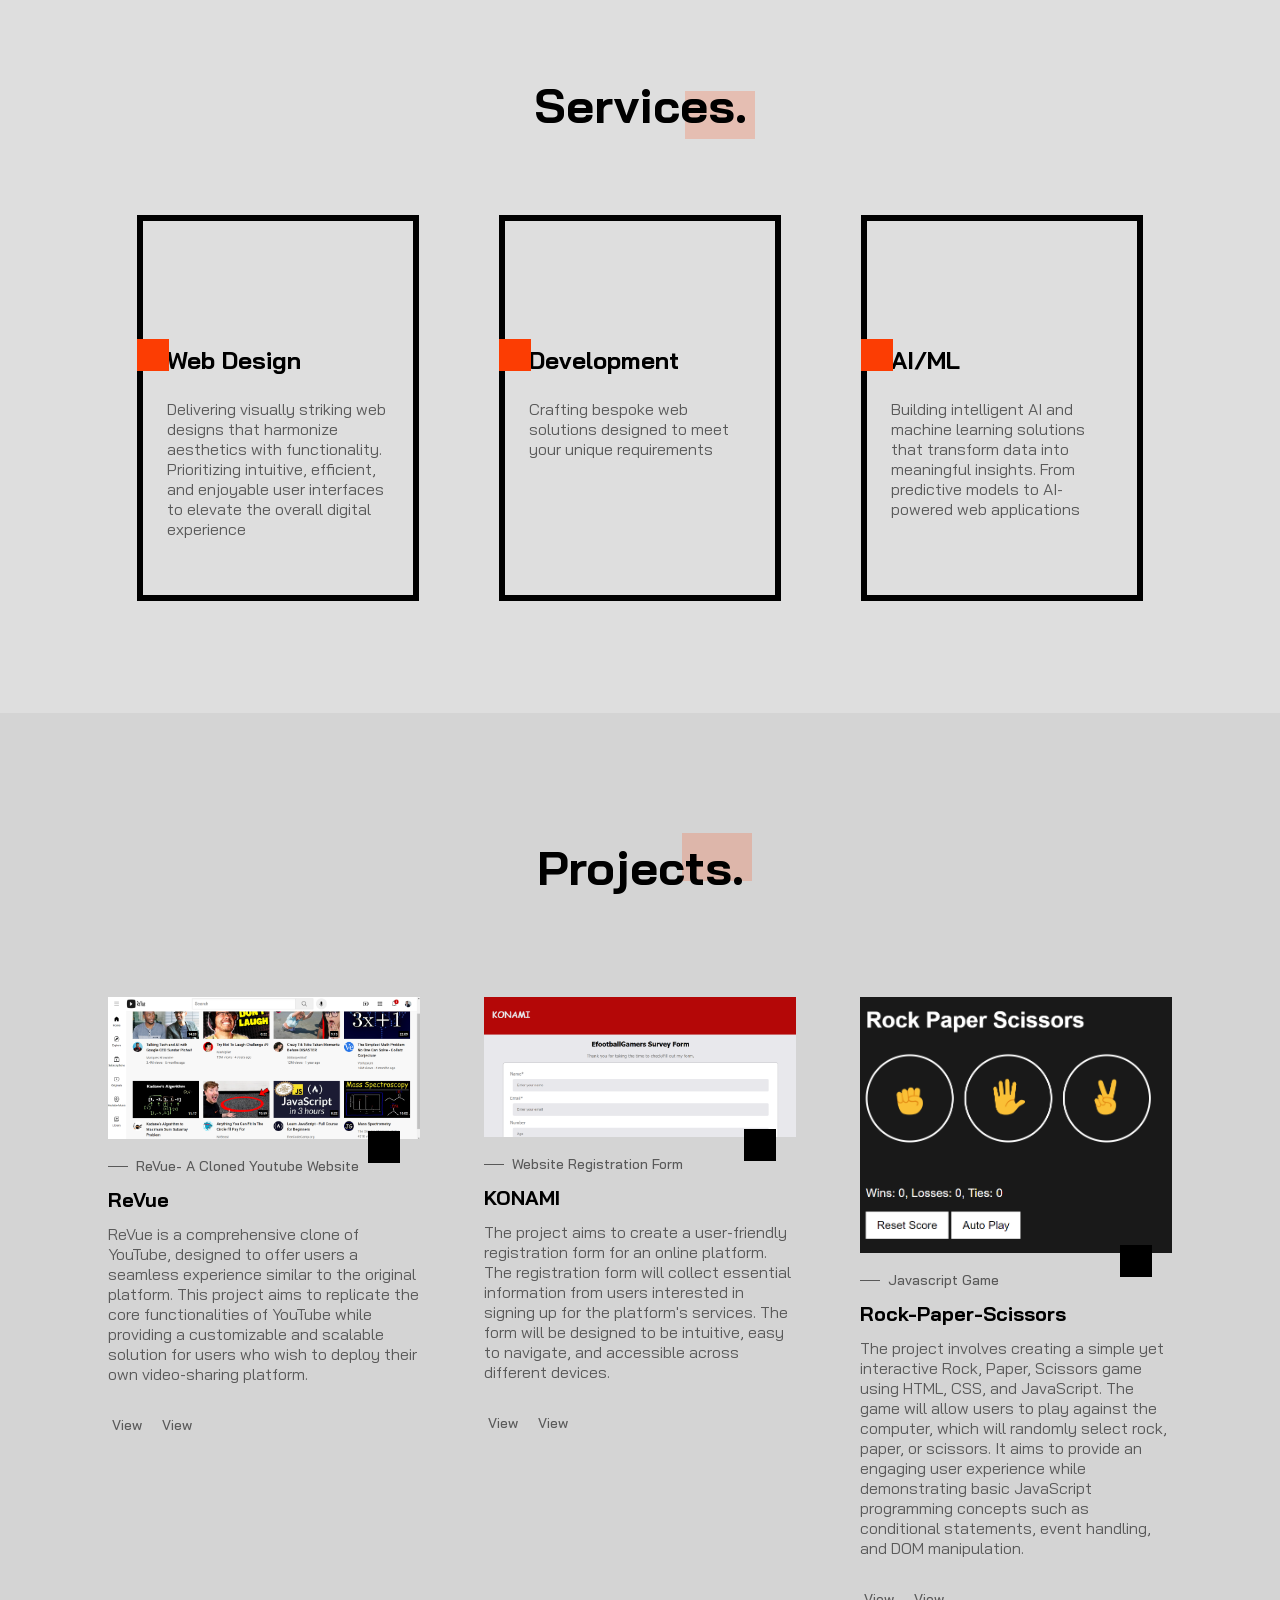
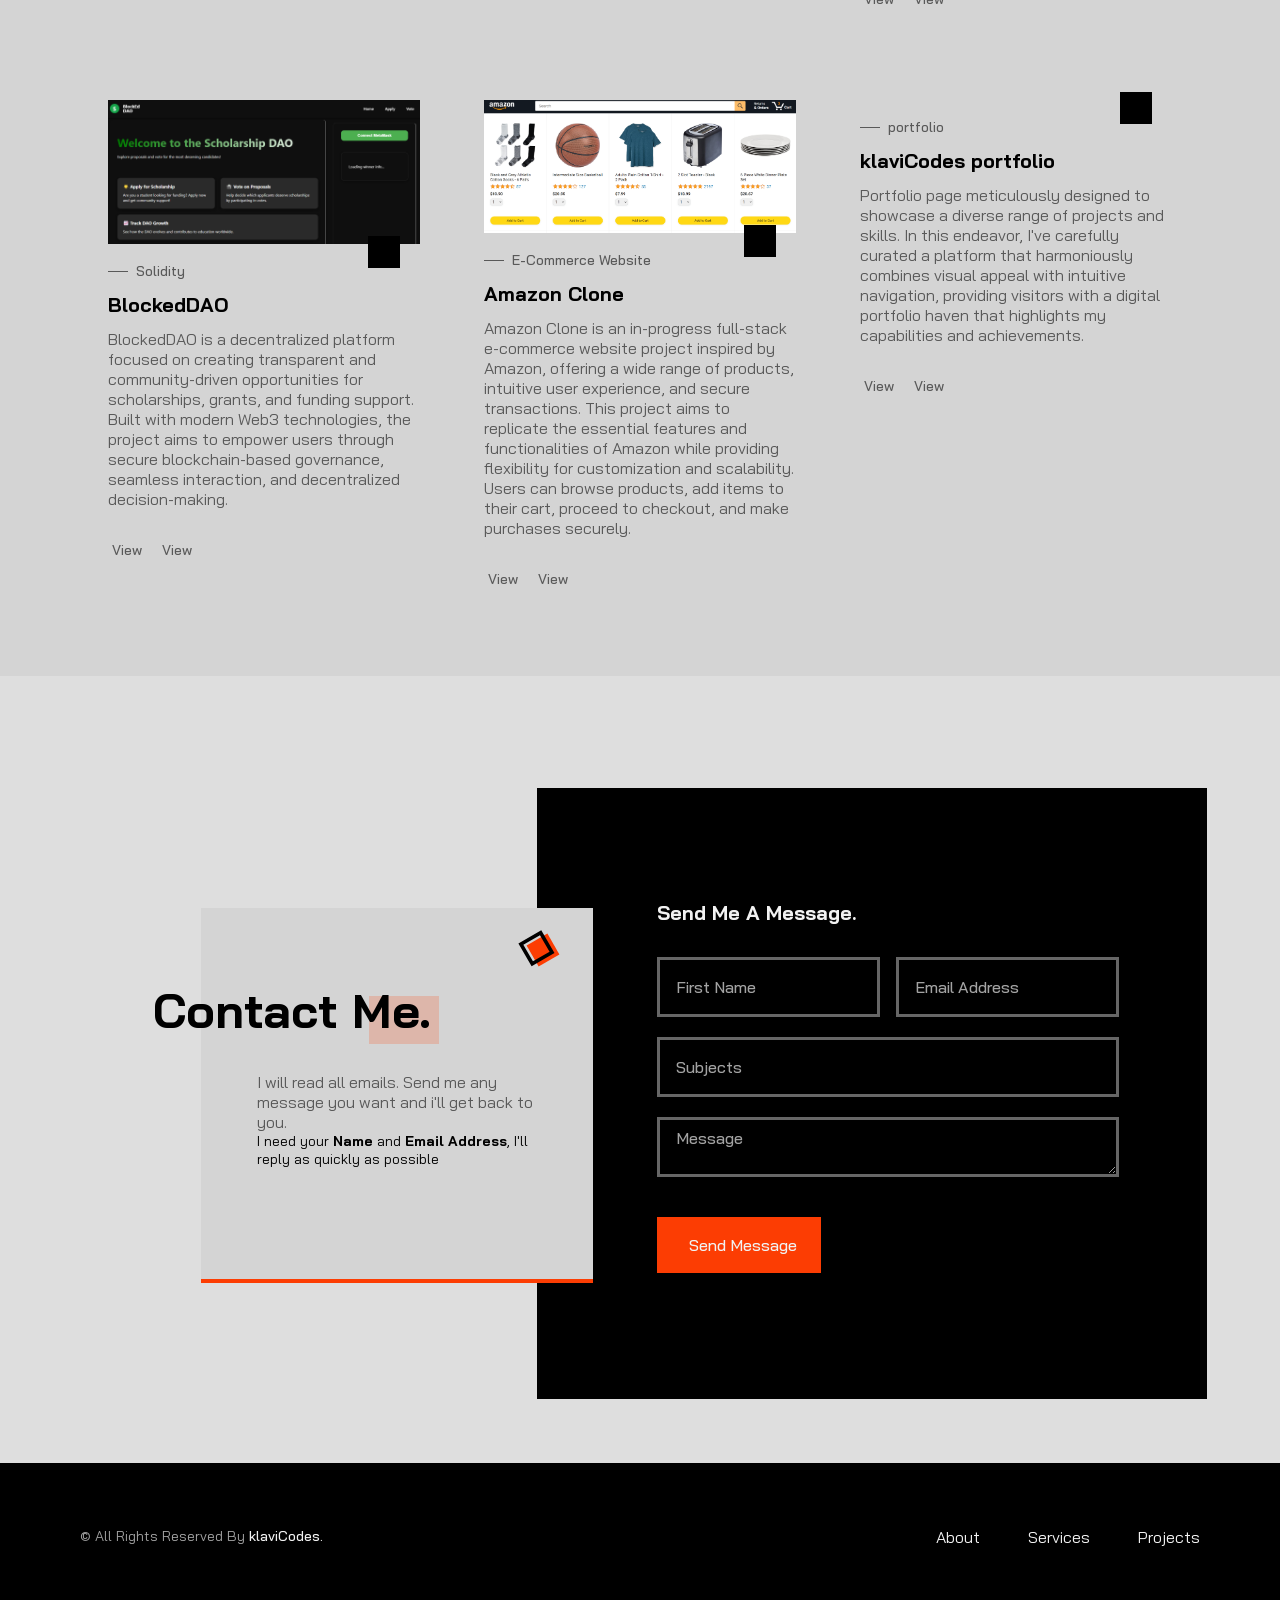
==== commit dabb0205: "updated the links for projects section" ====
--- a/portfolio/index.html
+++ b/portfolio/index.html
@@ -311,7 +311,7 @@
                   <div class="projects__image">
                       <img src="images/04.png" alt="" class="project__img">
 
-                      <a href="https://klavitooftech.github.io/javascript-calculator/10-calculator.html" class="projects__button button">
+                      <a href="https://scholarship-da-os-kl3v.vercel.app/" class="projects__button button">
                           <i class="ri-arrow-right-up-line"></i>
                       </a>
                   </div>
@@ -327,11 +327,11 @@
                   </div>
 
                   <div class="projects__buttons">
-                      <a href="https://github.com/KlavitoOfTech/javascript-calculator" class="projects__link">
+                      <a href="https://github.com/KlavitoOfTech/Scholarship-DAOs.git" class="projects__link">
                           <i class="ri-github-line"></i>View
                       </a>
 
-                      <a href="https://klavitooftech.github.io/javascript-calculator/10-calculator.html" class="projects__link">
+                      <a href="https://scholarship-da-os-kl3v.vercel.app/" class="projects__link">
                           <i class="ri-dribbble-line"></i>View
                       </a>
                   </div>
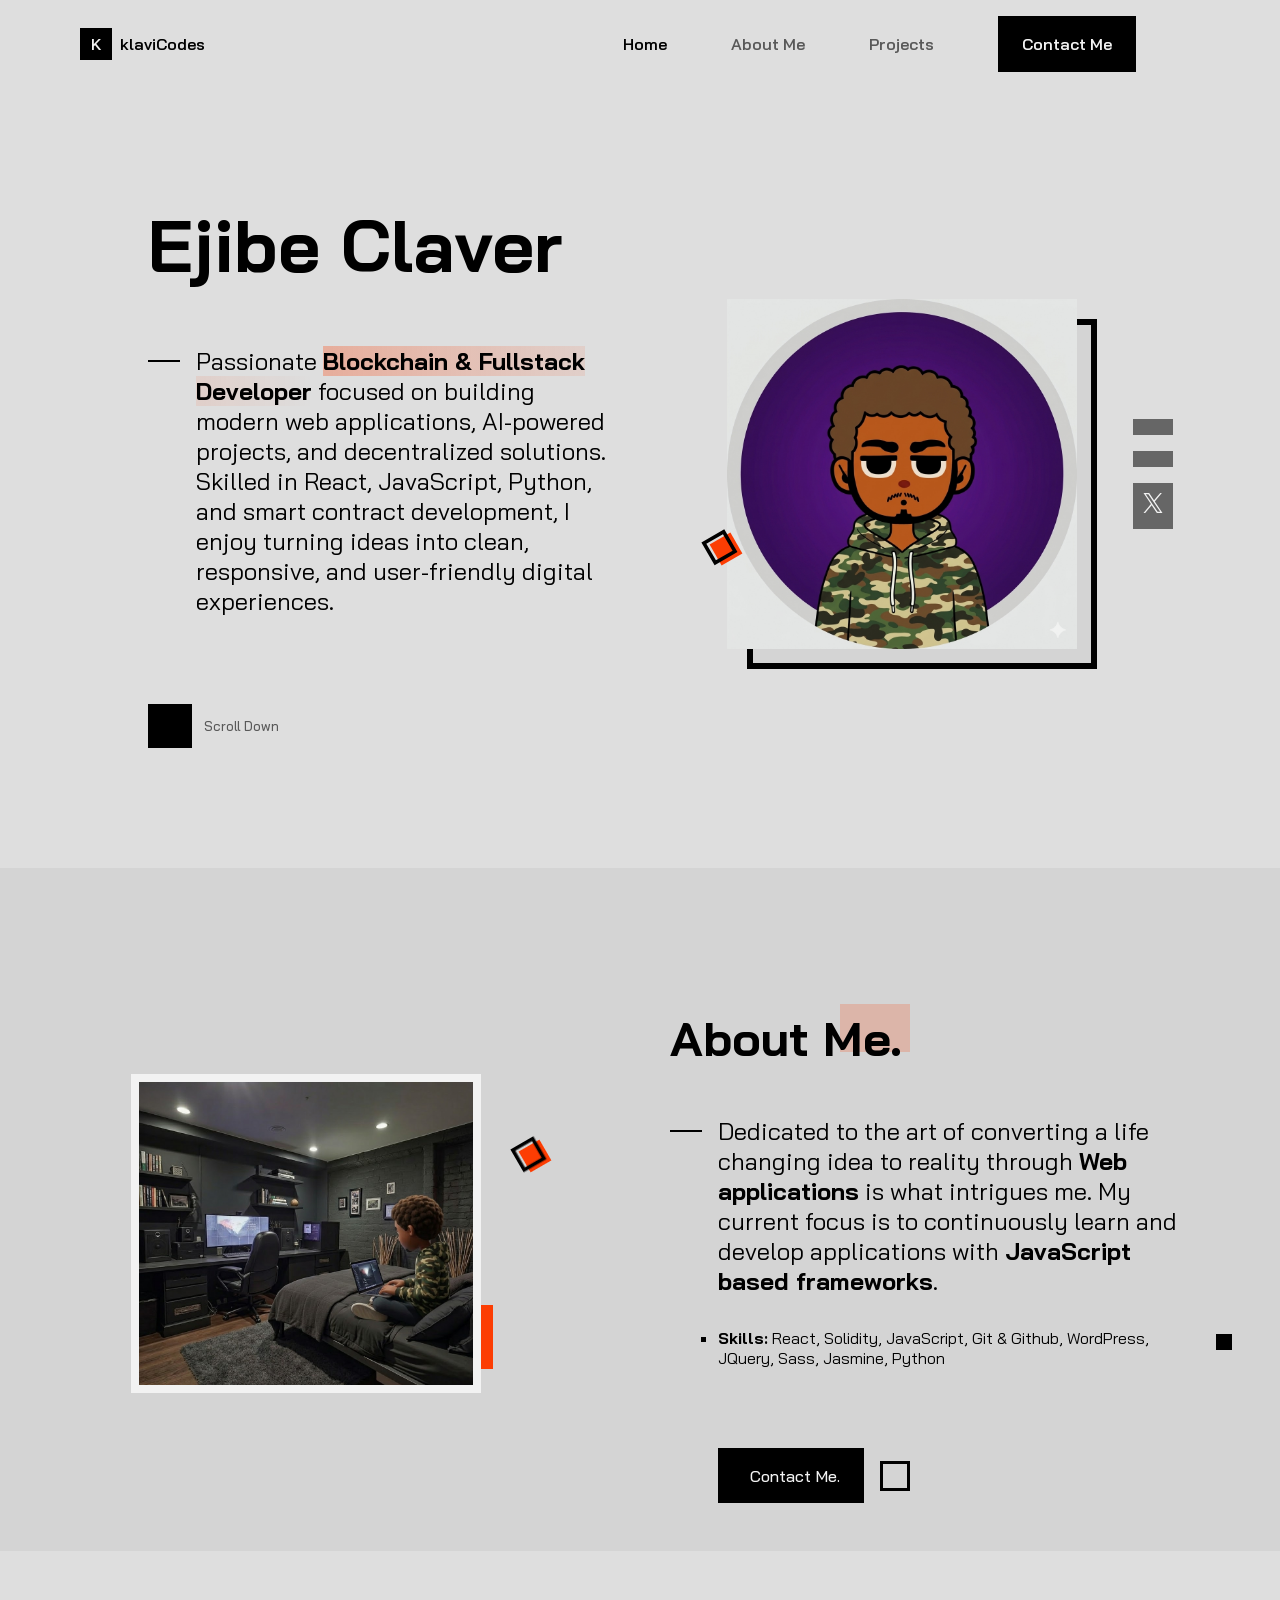
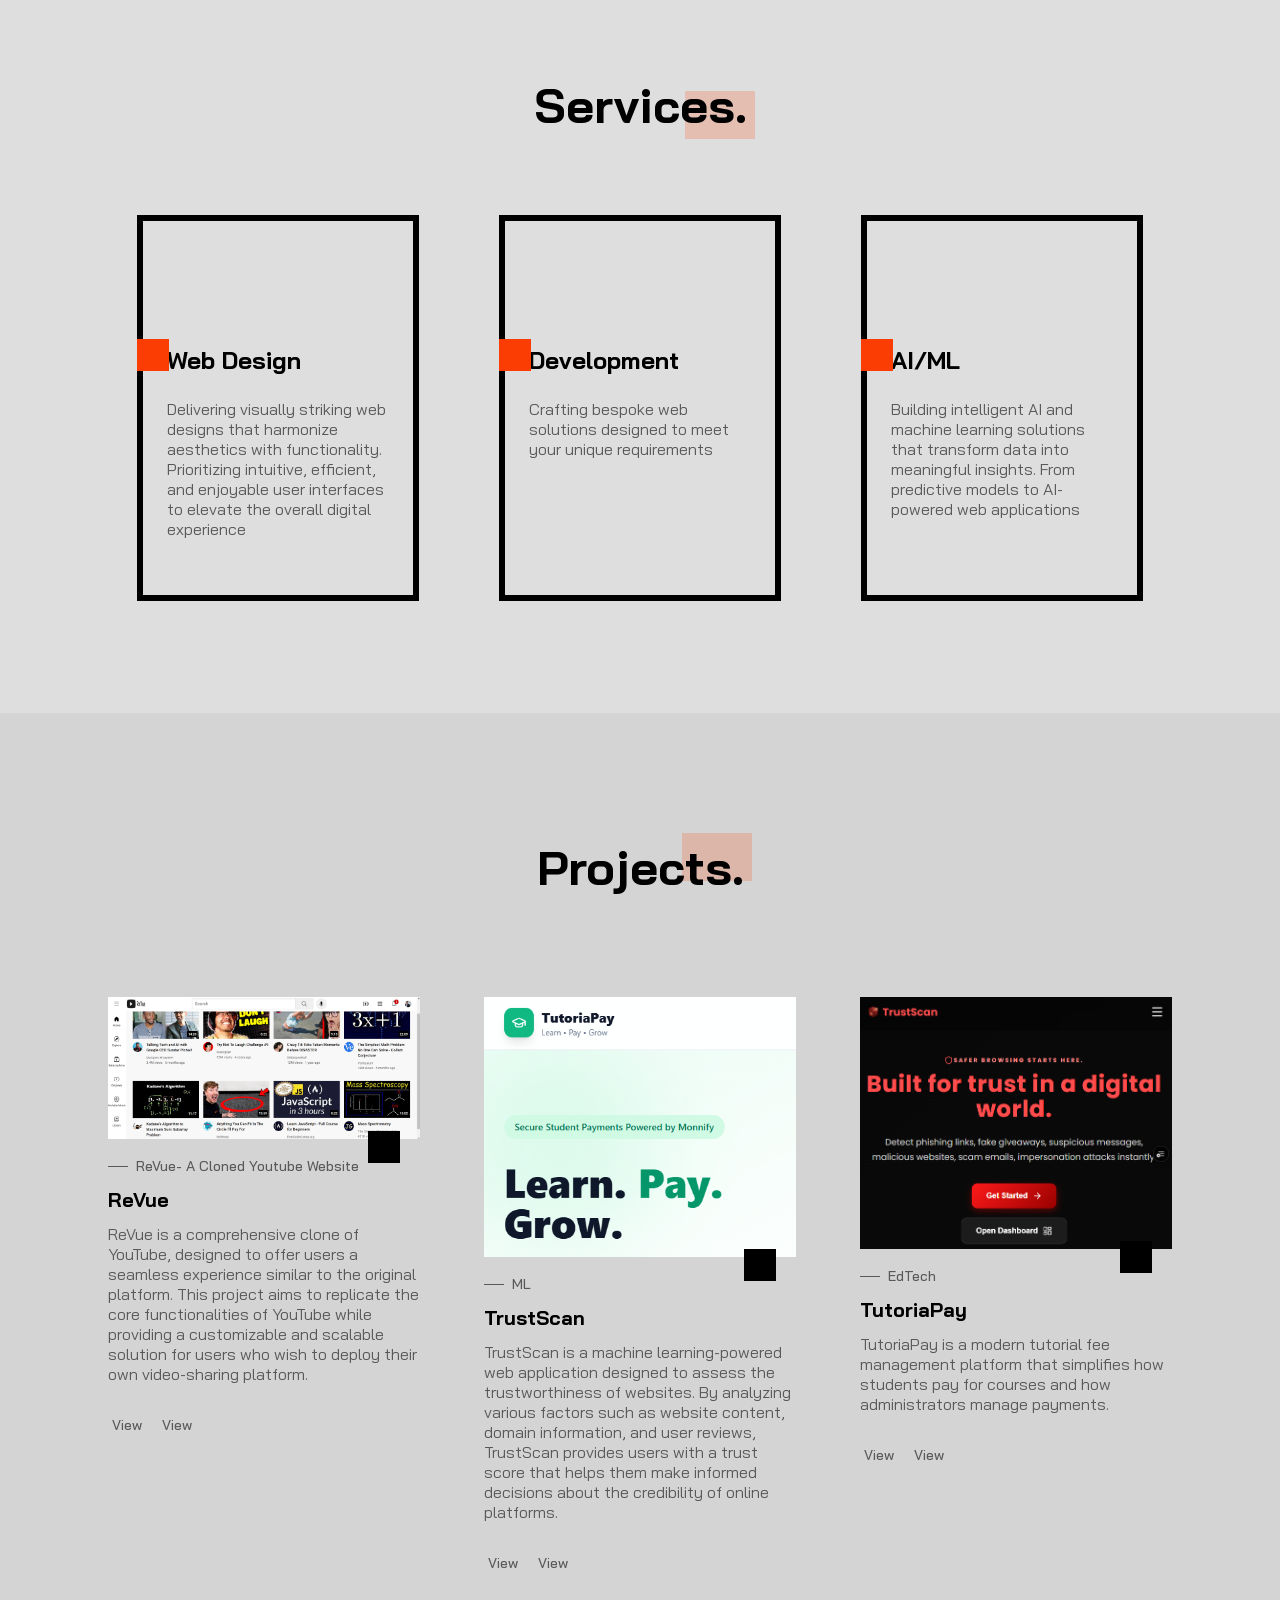
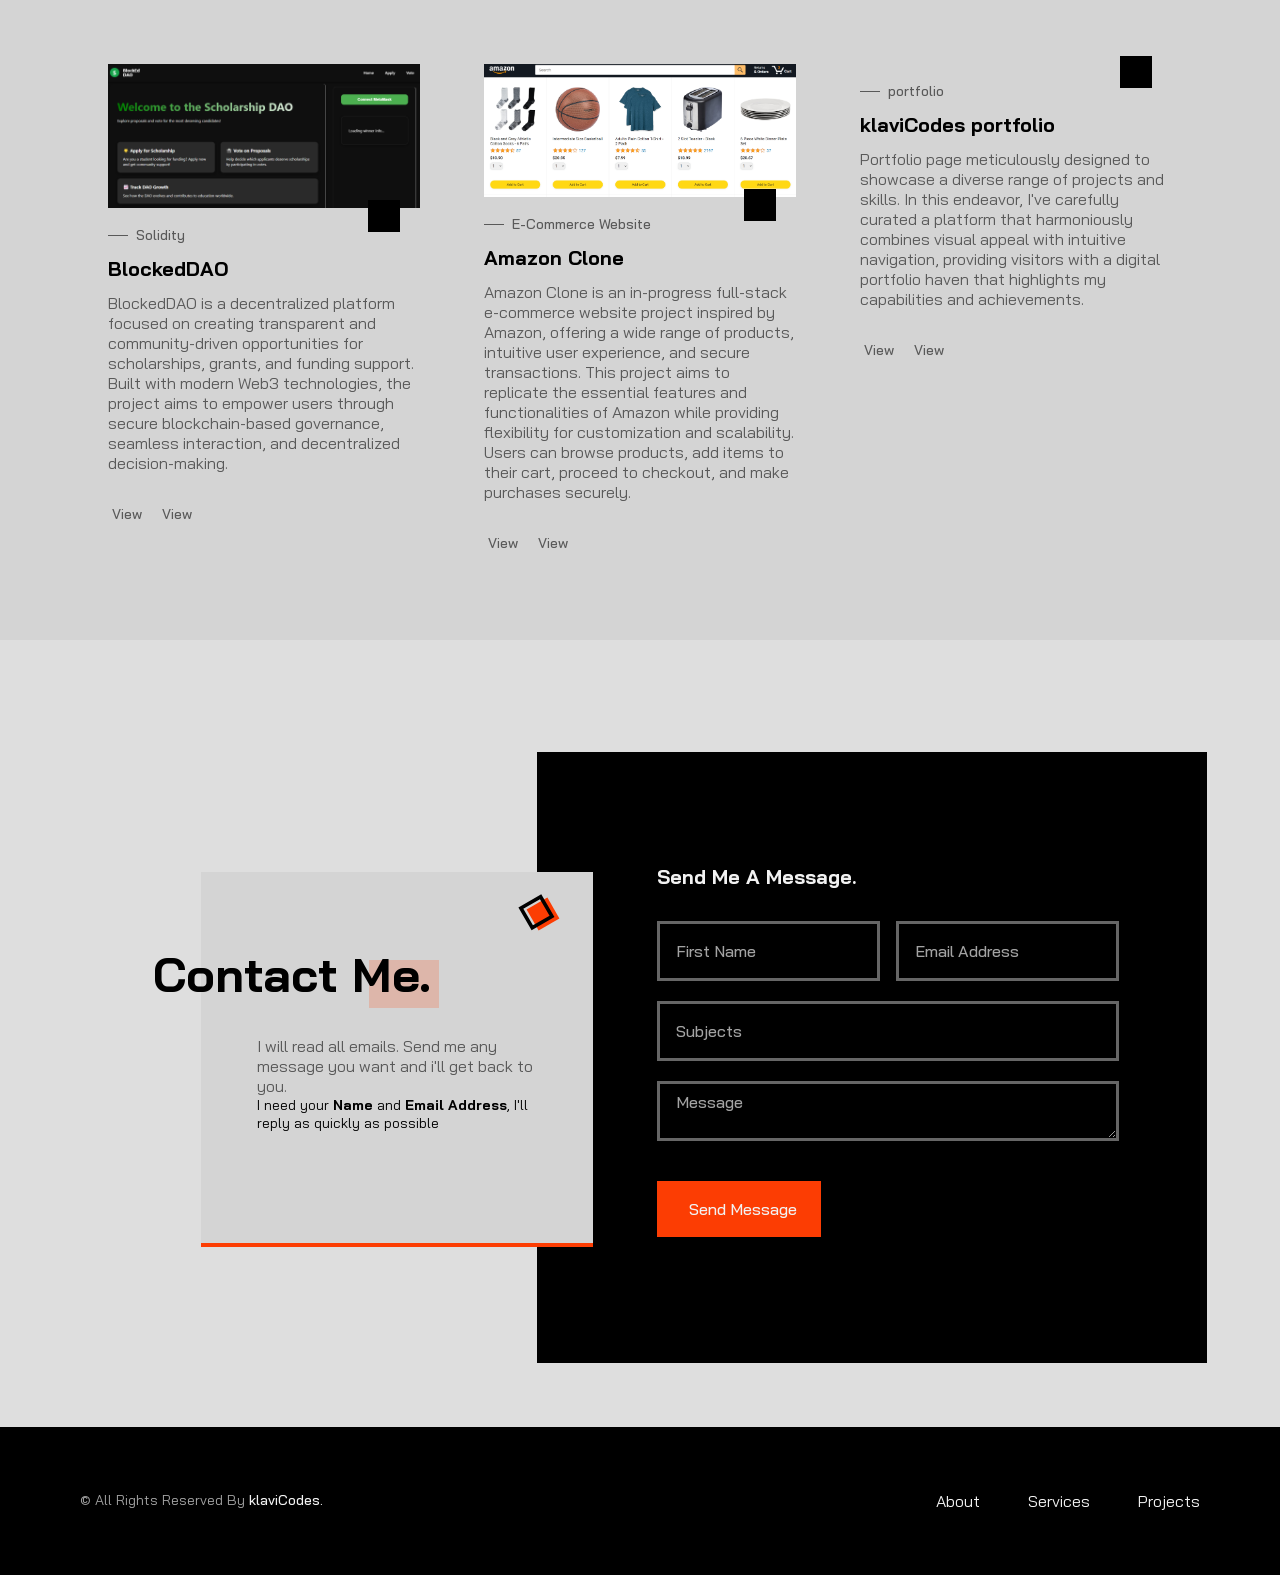
==== commit 28c61812: "feat: new improved projects" ====
--- a/portfolio/index.html
+++ b/portfolio/index.html
@@ -253,26 +253,26 @@
                   <div class="projects__image">
                       <img src="images/02.png" alt="" class="project__img">
 
-                      <a href="https://klavitooftech.github.io/Efootball-Form/efootballform.html" class="projects__button button">
+                      <a href="trustscan-eight.vercel.app" class="projects__button button">
                           <i class="ri-arrow-right-up-line"></i>
                       </a>
                   </div>
 
                   <div class="projects__content">
-                      <h3 class="projects__subtitle">Website Registration Form</h3>
-                      <h2 class="projects__title">KONAMI</h2>
+                      <h3 class="projects__subtitle">ML</h3>
+                      <h2 class="projects__title">TrustScan</h2>
 
                       <p class="projects__description">
-                        The project aims to create a user-friendly registration form for an online platform. The registration form will collect essential information from users interested in signing up for the platform's services. The form will be designed to be intuitive, easy to navigate, and accessible across different devices.
+                        TrustScan is a machine learning-powered web application designed to assess the trustworthiness of websites. By analyzing various factors such as website content, domain information, and user reviews, TrustScan provides users with a trust score that helps them make informed decisions about the credibility of online platforms.
                       </p>
                   </div>
 
                   <div class="projects__buttons">
-                      <a href="https://github.com/KlavitoOfTech/Efootball-Form" class="projects__link">
+                      <a href="https://github.com/KlavitoOfTech/TrustScan" class="projects__link">
                           <i class="ri-github-line"></i>View
                       </a>
 
-                      <a href="https://klavitooftech.github.io/Efootball-Form/efootballform.html" class="projects__link">
+                      <a href="trustscan-eight.vercel.app" class="projects__link">
                           <i class="ri-dribbble-line"></i>View
                       </a>
                   </div>
@@ -282,26 +282,26 @@
                   <div class="projects__image">
                       <img src="images/03.png" alt="" class="project__img">
 
-                      <a href="https://klavitooftech.github.io/rock-paper-scissors-game/12-rock-paper-scissors.html" class="projects__button button">
+                      <a href="https://tutoria-pay.vercel.app/" class="projects__button button">
                           <i class="ri-arrow-right-up-line"></i>
                       </a>
                   </div>
 
                   <div class="projects__content">
-                      <h3 class="projects__subtitle">Javascript Game</h3>
-                      <h2 class="projects__title">Rock-Paper-Scissors</h2>
+                      <h3 class="projects__subtitle">EdTech</h3>
+                      <h2 class="projects__title">TutoriaPay</h2>
 
                       <p class="projects__description">
-                        The project involves creating a simple yet interactive Rock, Paper, Scissors game using HTML, CSS, and JavaScript. The game will allow users to play against the computer, which will randomly select rock, paper, or scissors. It aims to provide an engaging user experience while demonstrating basic JavaScript programming concepts such as conditional statements, event handling, and DOM manipulation.
-                      </p>
+                        
+                      </p>TutoriaPay is a modern tutorial fee management platform that simplifies how students pay for courses and how administrators manage payments.
                   </div>
 
                   <div class="projects__buttons">
-                      <a href="https://github.com/KlavitoOfTech/rock-paper-scissors-game" class="projects__link">
+                      <a href="https://github.com/KlavitoOfTech/TutoriaPay" class="projects__link">
                           <i class="ri-github-line"></i>View
                       </a>
 
-                      <a href="https://klavitooftech.github.io/rock-paper-scissors-game/12-rock-paper-scissors.html" class="projects__link">
+                      <a href="https://tutoria-pay.vercel.app/" class="projects__link">
                           <i class="ri-dribbble-line"></i>View
                       </a>
                   </div>
